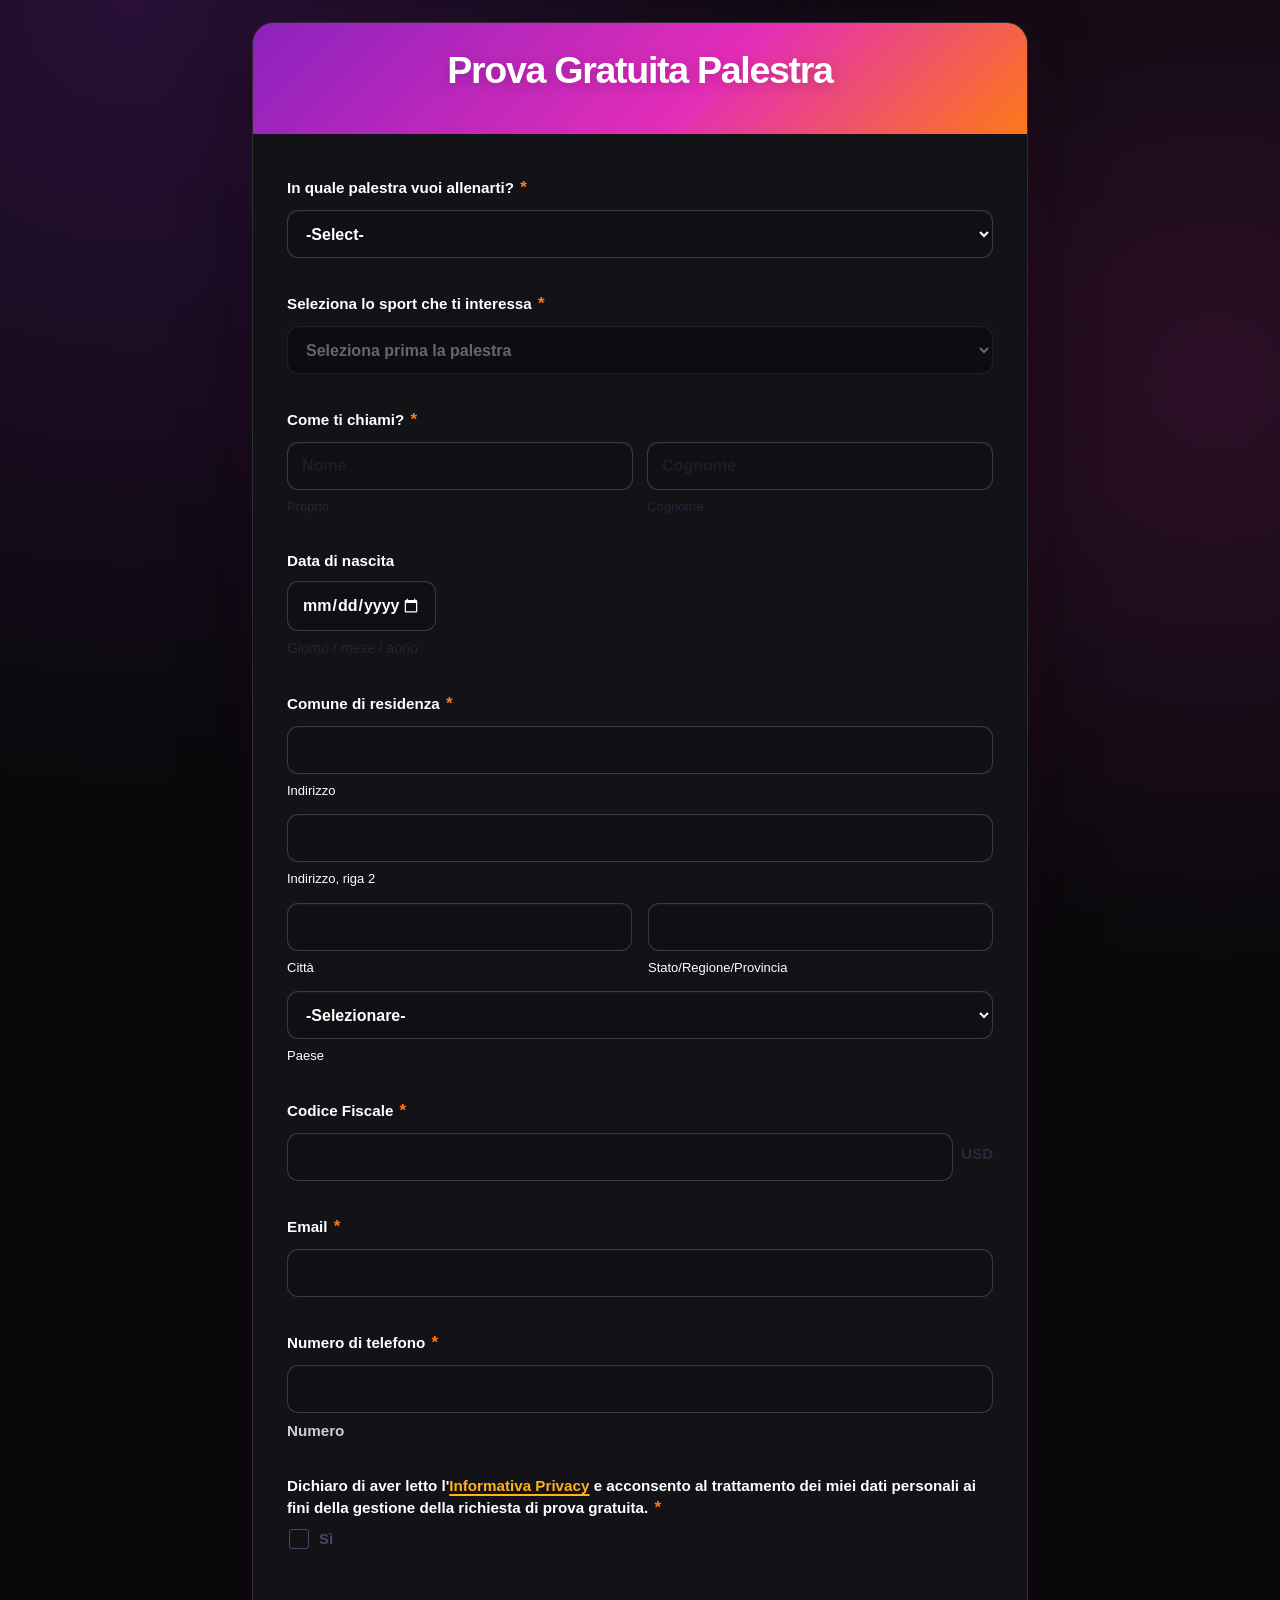
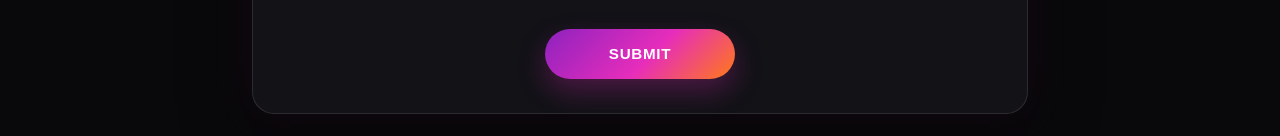
==== prova-gratuita/index.html @ 9d5eda1e "Pubblica il nuovo sito FlyGym" ====
<html lang="it"><head><meta charset="UTF-8"><meta name="viewport" content="width=device-width, initial-scale=1.0"><title>Prova Gratuita Palestra</title>
<link href="css/form.css" rel="stylesheet" type="text/css"><script src="js/validation.js"></script><script src="js/sport-per-sede.js" defer></script><script src="js/data-di-nascita.js" defer></script></head><body class="zf-backgroundBg"><!-- Change or deletion of the name attributes in the input tag will lead to empty values on record submission-->
<div class="zf-templateWidth"><form action='https://forms.zohopublic.eu/armoniafestival/form/ProvaGratuitaPalestra/formperma/LHUmLcbDrmZRMBsnB0KPkmarmW7mILPn7ayx7v5J_Ic/htmlRecords/submit' name='form'
method='POST'
onSubmit='javascript:document.charset="UTF-8"; return zf_ValidateAndSubmit();'
accept-charset='UTF-8' enctype='multipart/form-data' id='form'>
<input type="hidden" name="zf_referrer_name" value=""><!-- To Track referrals , place the referrer name within the " " in the above hidden input field -->
<input type="hidden" name="zf_redirect_url" value=""><!-- To redirect to a specific page after record submission , place the respective url within the " " in the above hidden input field -->
<input type="hidden" name="zc_gad" value=""><!-- If GCLID is enabled in Zoho CRM Integration, click details of AdWords Ads will be pushed to Zoho CRM -->
<div class="zf-templateWrapper"><ul class="zf-tempHeadBdr"><li class="zf-tempHeadContBdr"><h2 class="zf-frmTitle">
<em>Prova Gratuita Palestra</em>
</h2>
<p class="zf-frmDesc"></p>
<div class="zf-clearBoth"></div></li></ul>
<div class="zf-subContWrap zf-topAlign"><ul>	
<div class="zf-tempFrmWrapper  zf-large "><label class="zf-labelName"> 
In quale palestra vuoi allenarti? 
<em class="zf-important"> *</em> 
</label>
<div class="zf-tempContDiv">
<select class="zf-form-sBox" name="Dropdown" checktype="c1"><option selected="true" value="-Select-">-Select-</option>
<option value="San Stino di Livenza">San Stino di Livenza</option>
<option value="Fossalta di Portogruaro">Fossalta di Portogruaro</option>
<option value="Caorle">Caorle</option>
<option value="Oderzo">Oderzo</option></select><p id="Dropdown_error" class="zf-errorMessage" style="display:none;">Invalid value</p></div>
<div class="zf-clearBoth"></div></div>  
<div class="zf-tempFrmWrapper  zf-large "><label class="zf-labelName"> 
Seleziona lo sport che ti interessa 
<em class="zf-important"> *</em> 
</label>
<div class="zf-tempContDiv">
<select class="zf-form-sBox" name="Dropdown1" checktype="c1"><option selected="true" value="-Select-">-Select-</option>
<option value="Baby Gym">Baby Gym</option>
<option value="Ginnastica Artistica">Ginnastica Artistica</option>
<option value="Pilates">Pilates</option>
<option value="TeamGym">TeamGym</option>
<option value="Yoga">Yoga</option>
<option value="Pole Dance">Pole Dance</option>
<option value="Calisthenics">Calisthenics</option>
<option value="Kick Boxing Junior (6/12 anni)">Kick Boxing Junior (6/12 anni)</option>
<option value="Kick Boxing Adulti">Kick Boxing Adulti</option></select><p id="Dropdown1_error" class="zf-errorMessage" style="display:none;">Invalid value</p></div>
<div class="zf-clearBoth"></div></div>
<div class="zf-tempFrmWrapper zf-name  zf-namelarge"><label class="zf-labelName"> 
Come ti chiami? 
<em class="zf-important"> *</em> 
</label>
<div class="zf-tempContDiv zf-twoType">
<div class="zf-nameWrapper">
<span> <input type="text" maxlength="255" name="Name_First" fieldType=7 placeholder="Nome"/>
<label>Proprio                                                            </label> </span>
<span> <input type="text" maxlength="255" name="Name_Last" fieldType=7 placeholder="Cognome"/>
<label>Cognome                                                            </label> </span>
<div class="zf-clearBoth"></div></div><p id="Name_error" class="zf-errorMessage" style="display:none;">Invalid value</p></div><div class="zf-clearBoth"></div></div>
<div class="zf-tempFrmWrapper  zf-date"><label class="zf-labelName"> Data di nascita
</label>
<div class="zf-tempContDiv">
<span> <input type="date" id="DatePicker" aria-label="Data di nascita: giorno, mese e anno" autocomplete="bday" />
<input type="hidden" name="Date" checktype="c4" value="" />
<label for="DatePicker">Giorno / mese / anno</label> </span><div class="zf-clearBoth"></div><p id="Date_error" class="zf-errorMessage" style="display: none;">Invalid value</p></div><div class="zf-clearBoth"></div></div>
<div id="Address" class="zf-tempFrmWrapper zf-address zf-addrlarge"><label class="zf-labelName"> Comune di residenza 
<em class="zf-important"> *</em> 
</label>
<div class="zf-tempContDiv zf-address">
<div class="zf-addrCont">
<div class="address_row_1"> 
<span class="zf-addresCols"> <input type="text" maxlength="255" name="Address_AddressLine1" checktype="c1" placeholder=""/>
<label>Indirizzo</label> </span></div>
<div class="address_row_2"> 
<span class="zf-addresCols"> <input type="text" maxlength="255" name="Address_AddressLine2" checktype="c1" placeholder=""/>
<label>Indirizzo, riga 2</label> </span></div>
<div class="address_row_3"> 
<span class="zf-addresCols"> <input type="text" maxlength="255" name="Address_City" checktype="c1" placeholder=""/>
<label>Città</label> </span> 
<span class="zf-addresCols"> <input type="text" maxlength="255" name="Address_Region" checktype="c1" placeholder=""/>
<label>Stato/Regione/Provincia</label> </span></div>
<div class="address_row_4"> 
<span class="zf-addresCols"> <select class="zf-form-sBox" name="Address_Country" checktype="c1">
<option value="-Select-">-Selezionare-</option>
<option >Afghanistan</option>
<option >Akrotiri</option>
<option >Albania</option>
<option >Algeria</option>
<option >American Samoa</option>
<option >Andorra</option>
<option >Angola</option>
<option >Anguilla</option>
<option >Antarctica</option>
<option >Antigua and Barbuda</option>
<option >Argentina</option>
<option >Armenia</option>
<option >Aruba</option>
<option >Ashmore and Cartier Islands</option>
<option >Australia</option>
<option >Austria</option>
<option >Azerbaijan</option>
<option >Bahrain</option>
<option >Bangladesh</option>
<option >Barbados</option>
<option >Bassas Da India</option>
<option >Belarus</option>
<option >Belgium</option>
<option >Belize</option>
<option >Benin</option>
<option >Bermuda</option>
<option >Bhutan</option>
<option >Bolivia</option>
<option >Bosnia and Herzegovina</option>
<option >Botswana</option>
<option >Bouvet Island</option>
<option >Brazil</option>
<option >British Indian Ocean Territory</option>
<option >British Virgin Islands</option>
<option >Brunei</option>
<option >Bulgaria</option>
<option >Burkina Faso</option>
<option >Burma</option>
<option >Burundi</option>
<option >Cambodia</option>
<option >Cameroon</option>
<option >Canada</option>
<option >Cape Verde</option>
<option >Caribbean Netherlands</option>
<option >Cayman Islands</option>
<option >Central African Republic</option>
<option >Chad</option>
<option >Chile</option>
<option >China</option>
<option >Christmas Island</option>
<option >Clipperton Island</option>
<option >Cocos (Keeling) Islands</option>
<option >Colombia</option>
<option >Comoros</option>
<option >Cook Islands</option>
<option >Coral Sea Islands</option>
<option >Costa Rica</option>
<option >Cote D&#39;Ivoire</option>
<option >Croatia</option>
<option >Cuba</option>
<option >Curaçao</option>
<option >Cyprus</option>
<option >Czech Republic</option>
<option >Democratic Republic of the Congo</option>
<option >Denmark</option>
<option >Dhekelia</option>
<option >Djibouti</option>
<option >Dominica</option>
<option >Dominican Republic</option>
<option >Ecuador</option>
<option >Egypt</option>
<option >El Salvador</option>
<option >Equatorial Guinea</option>
<option >Eritrea</option>
<option >Estonia</option>
<option >Ethiopia</option>
<option >Europa Island</option>
<option >Falkland Islands (Islas Malvinas)</option>
<option >Faroe Islands</option>
<option >Federated States of Micronesia</option>
<option >Fiji</option>
<option >Finland</option>
<option >France</option>
<option >French Guiana</option>
<option >French Polynesia</option>
<option >French Southern and Antarctic Lands</option>
<option >Gabon</option>
<option >Gaza Strip</option>
<option >Georgia</option>
<option >Germany</option>
<option >Ghana</option>
<option >Gibraltar</option>
<option >Glorioso Islands</option>
<option >Greece</option>
<option >Greenland</option>
<option >Grenada</option>
<option >Guadeloupe</option>
<option >Guam</option>
<option >Guatemala</option>
<option >Guernsey</option>
<option >Guinea</option>
<option >Guinea-bissau</option>
<option >Guyana</option>
<option >Haiti</option>
<option >Heard Island and Mcdonald Islands</option>
<option >Holy See (Vatican City)</option>
<option >Honduras</option>
<option >Hong Kong</option>
<option >Hungary</option>
<option >Iceland</option>
<option >India</option>
<option >Indonesia</option>
<option >Iran</option>
<option >Iraq</option>
<option >Ireland</option>
<option >Isle of Man</option>
<option >Israel</option>
<option >Italy</option>
<option >Jamaica</option>
<option >Jan Mayen</option>
<option >Japan</option>
<option >Jersey</option>
<option >Jordan</option>
<option >Juan De Nova Island</option>
<option >Kazakhstan</option>
<option >Kenya</option>
<option >Kiribati</option>
<option >Kosovo</option>
<option >Kuwait</option>
<option >Kyrgyzstan</option>
<option >Laos</option>
<option >Latvia</option>
<option >Lebanon</option>
<option >Lesotho</option>
<option >Liberia</option>
<option >Libya</option>
<option >Liechtenstein</option>
<option >Lithuania</option>
<option >Luxembourg</option>
<option >Macau</option>
<option >Macedonia</option>
<option >Madagascar</option>
<option >Malawi</option>
<option >Malaysia</option>
<option >Maldives</option>
<option >Mali</option>
<option >Malta</option>
<option >Marshall Islands</option>
<option >Martinique</option>
<option >Mauritania</option>
<option >Mauritius</option>
<option >Mayotte</option>
<option >Mexico</option>
<option >Moldova</option>
<option >Monaco</option>
<option >Mongolia</option>
<option >Montenegro</option>
<option >Montserrat</option>
<option >Morocco</option>
<option >Mozambique</option>
<option >Myanmar</option>
<option >Namibia</option>
<option >Nauru</option>
<option >Navassa Island</option>
<option >Nepal</option>
<option >Netherlands Antilles</option>
<option >Netherlands</option>
<option >New Caledonia</option>
<option >New Zealand</option>
<option >Nicaragua</option>
<option >Niger</option>
<option >Nigeria</option>
<option >Niue</option>
<option >Norfolk Island</option>
<option >North Korea</option>
<option >Northern Mariana Islands</option>
<option >Norway</option>
<option >Oman</option>
<option >Pakistan</option>
<option >Palau</option>
<option >Palestine</option>
<option >Panama</option>
<option >Papua New Guinea</option>
<option >Paracel Islands</option>
<option >Paraguay</option>
<option >Peru</option>
<option >Philippines</option>
<option >Pitcairn Islands</option>
<option >Poland</option>
<option >Portugal</option>
<option >Puerto Rico</option>
<option >Qatar</option>
<option >Republic of the Congo</option>
<option >Reunion</option>
<option >Romania</option>
<option >Russia</option>
<option >Rwanda</option>
<option >Saint Barthélemy</option>
<option >Saint Helena</option>
<option >Saint Kitts and Nevis</option>
<option >Saint Lucia</option>
<option >Saint Martin</option>
<option >Saint Pierre and Miquelon</option>
<option >Saint Vincent and the Grenadines</option>
<option >Samoa</option>
<option >San Marino</option>
<option >Sao Tome and Principe</option>
<option >Saudi Arabia</option>
<option >Senegal</option>
<option >Serbia</option>
<option >Seychelles</option>
<option >Sierra Leone</option>
<option >Singapore</option>
<option >Sint Maarten</option>
<option >Slovakia</option>
<option >Slovenia</option>
<option >Solomon Islands</option>
<option >Somalia</option>
<option >South Africa</option>
<option >South Georgia and the South Sandwich Islands</option>
<option >South Korea</option>
<option >South Sudan</option>
<option >Spain</option>
<option >Spratly Islands</option>
<option >Sri Lanka</option>
<option >Sudan</option>
<option >Suriname</option>
<option >Svalbard</option>
<option >Swaziland</option>
<option >Sweden</option>
<option >Switzerland</option>
<option >Syria</option>
<option >Taiwan</option>
<option >Tajikistan</option>
<option >Tanzania</option>
<option >Thailand</option>
<option >The Bahamas</option>
<option >The Gambia</option>
<option >Timor-leste</option>
<option >Togo</option>
<option >Tokelau</option>
<option >Tonga</option>
<option >Trinidad and Tobago</option>
<option >Tromelin Island</option>
<option >Tunisia</option>
<option >Turkey</option>
<option >Turkmenistan</option>
<option >Turks and Caicos Islands</option>
<option >Tuvalu</option>
<option >Uganda</option>
<option >Ukraine</option>
<option >United Arab Emirates</option>
<option >United Kingdom</option>
<option >United States</option>
<option >Uruguay</option>
<option >Uzbekistan</option>
<option >Vanuatu</option>
<option >Venezuela</option>
<option >Vietnam</option>
<option >Virgin Islands</option>
<option >Wake Island</option>
<option >Wallis and Futuna</option>
<option >West Bank</option>
<option >Western Sahara</option>
<option >Yemen</option>
<option >Zambia</option>
<option >Zimbabwe</option>
<option >Åland Islands</option></select>
<label>Paese</label> </span></div>
<div class="zf-clearBoth"></div><p id="Address_error" class="zf-errorMessage" style="display:none;">Invalid value</p></div></div><div class="zf-eclearBoth"></div></div>
<div class="zf-tempFrmWrapper zf-currency zf-clarge"><label class="zf-labelName"> Codice Fiscale <em class="zf-important"> *
</em> 
</label>
<div class="zf-tempContDiv"><div>
<input type="text" name="Currency" checktype="c3" value="" maxlength="50" placeholder="" />
<span>USD</span> 
<div class="zf-clearBoth"></div></div><p id="Currency_error" class="zf-errorMessage" style="display: none;">Invalid value</p> </div><div class="zf-clearBoth"></div></div>
<div class="zf-tempFrmWrapper  zf-large "><label class="zf-labelName">  
Email 
<em class="zf-important"> *</em> 
</label>
<div class="zf-tempContDiv">
<span> 
<input type="text" name="Email" checktype="c5" value="" maxlength="255" fieldType=9 placeholder="" /> </span><p id="Email_error" class="zf-errorMessage" style="display: none;">Invalid value</p></div><div class="zf-clearBoth"></div></div>
<div  class="zf-tempFrmWrapper zf- zf-large "><label class="zf-labelName"> Numero di telefono
<em class="zf-important"> *</em>
</label>
<div class="zf-tempContDiv zf-phonefld">
<div
class="zf-phwrapper zf-phNumber" 
>
<span> <input type="text" compname="PhoneNumber" name="PhoneNumber_countrycode" maxlength="20" checktype="c7" value="" phoneFormat="1" isCountryCodeEnabled=false fieldType="11" id="international_PhoneNumber_countrycode" valType="number" phoneFormatType="1" placeholder="" />
<label>Numero</label> </span>
<div class="zf-clearBoth"></div></div><p id="PhoneNumber_error" class="zf-errorMessage" style="display:none;">Invalid value</p></div><div class="zf-clearBoth"></div></div>
<div class="zf-checkbox zf-tempFrmWrapper zf-oneColumns"><label class="zf-labelName">
Dichiaro di aver letto l&#39;<a class="zf-privacyLink" href="../privacy.html" target="_blank" rel="noopener noreferrer">Informativa Privacy</a> e acconsento al trattamento dei miei dati personali ai fini della gestione della richiesta di prova gratuita. 
<em class="zf-important">*</em> 
</label>
<div class="zf-tempContDiv">
<div class="zf-overflow">
<span class="zf-multiAttType"> 
<input class="zf-checkBoxType" type="checkbox" id="Checkbox_1" name="Checkbox" checktype="c1" value="Sì"/>
<label for="Checkbox_1" class="zf-checkChoice">Sì</label> </span>
<div class="zf-clearBoth"></div></div><p id="Checkbox_error" class="zf-errorMessage" style="display:none;">Invalid value</p></div><div class="zf-clearBoth"></div></div>
</ul></div><ul><li class="zf-fmFooter"><button class="zf-submitColor">Submit</button></li></ul></div></form></div><script type="text/javascript">var dateAndMonthRegexFormateArray = zf_SetDateAndMonthRegexBasedOnDateFormate('dd-MMM-yyyy');
var zf_DateRegex = new RegExp(dateAndMonthRegexFormateArray[0]);
var zf_MonthYearRegex = new RegExp(dateAndMonthRegexFormateArray[1]);
var zf_MandArray = [ "Dropdown", "Dropdown1", "Name_First", "Name_Last", "Address_AddressLine1", "Address_AddressLine2", "Address_City", "Address_Region", "Address_Country", "Currency", "Email", "PhoneNumber_countrycode", "Checkbox"]; 
var zf_FieldArray = [ "Dropdown", "Dropdown1", "Name_First", "Name_Last", "Date", "Address_AddressLine1", "Address_AddressLine2", "Address_City", "Address_Region", "Address_Country", "Currency", "Email", "PhoneNumber_countrycode", "Checkbox"]; 
var isSalesIQIntegrationEnabled = false;
var salesIQFieldsArray = [];</script></body>
---- prova-gratuita/css/form.css ----
/* $Id: $ */
@charset "UTF-8";
html, body, div, span, applet, object, iframe, h1, h2, h3, h4, h5, h6, p, blockquote, pre, a, abbr, acronym, address, big, cite, code, del, dfn, em, img, ins, kbd, q, s, samp, small, strike, strong, sub, sup, tt, var, b, u, i, center, dl, dt, dd, ol, ul, li, fieldset, form, label, legend,caption, article, aside, canvas, details, embed, figure, figcaption, footer, header, hgroup, menu, nav, output, ruby, section, summary, time, mark, audio, video {
	margin: 0;
	padding: 0;
	border: 0;
	font: inherit;
	vertical-align: baseline;
}

body {
	background-attachment: fixed;
	color: #444444;
	font: 75%/1.3 Arial, Helvetica, sans-serif;
	margin: 0 auto;
}

input, input[type="text"], input[type="search"], isindex, textarea, button {
	outline:none;
	margin:0 auto;
	padding:5px 10px;
	-webkit-box-sizing: border-box; /* Safari/Chrome, other WebKit */
    -moz-box-sizing: border-box;    /* Firefox, other Gecko */
    box-sizing: border-box;         /* Opera/IE 8+ */
}

img, a {
	border:0px;
	outline:none;
	color:#3a6cae;
	text-decoration:none;
}
img, a:hover {
	text-decoration:underline;
}
.zf-flLeft {
	float:left;
}
.zf-flRight {
	float:right;
}
.zf-clearBoth,.zf-eclearBoth {
	clear:both;
}
ol, ul {
	list-style: none outside none;
}
.zf-normalText {
	font-size:13px;
	line-height:1.5;
}
.zf-smallText {
	font-size:0.9em;
	font-weight:normal;
}
.zf-smallHeading {
	font-size:18px;
}
.zf-heading {
	font-size:2em;
}
.zf-subHeading {
	font-size:1.5em;
}
.zf-boldText, .zf-boldText a {
	font-weight:bold;
	text-decoration:none;
}
.zf-italicText {
	font-style:italic;
}
.zf-heading a {
	text-decoration:underline;
}
.zf-heading a:hover {
	text-decoration:none;
}
.zf-blodText {
	font-weight:bold;
}
.zf-overAuto {
	overflow:auto;
}
.zf-split {
	color: #8B9193;
	padding: 0 3px;
}
.zf-backgroundBg {
	background:rgba(237, 239, 244, 1);
}
.zf-templateWidth {
	margin:0 auto;	
	padding: 30px 20px;
	max-width: 800px;
    width: 100%;
    box-sizing: border-box;
}
.zf-templateWrapper {
	background: #fff;
    -webkit-box-shadow: 0px 0px 22px 0px #d8dfed;
    -moz-box-shadow: 0px 0px 22px 0px #d8dfed;
    box-shadow: 0px 0px 22px 0px #d8dfed;
    -webkit-border-radius: 2px;
    -moz-border-radius: 2px;
    border-radius: 10px;
}

.zf-tempContDiv input[type="text"], .zf-tempContDiv textarea, .zf-tempContDiv .zf-pdfTextArea {
	background: #fff;
    border: 1px solid rgba(184, 187, 211, 1);
    -webkit-border-radius: 2px;
    -moz-border-radius: 2px;
    border-radius: 4px;
    padding: 5px;
    font-size: 15px;
    color: rgb(37, 44, 62);
    padding: 11px 10px 10px 10px;
	height: 40px;
	transition: 0.3s;
}
.zf-tempContDiv input[type="text"]::placeholder, .zf-tempContDiv textarea::placeholder, .zf-tempContDiv .zf-pdfTextArea::placeholder {
	color: rgb(37,44,62);
	opacity: 0.5;
}
.zf-tempContDiv input[type="text"]:hover,  .zf-tempContDiv textarea:hover{	
	border: 1px solid rgba(184, 187, 211, 1);	
	}	
.zf-tempContDiv input[type="text"]:focus, .zf-tempContDiv textarea:focus{	
	border: 1px solid #2eb79f;
    box-shadow: 0px 0px 2px 0px #2eb79f;
}

	
.zf-tempContDiv textarea {
	min-height: 100px;
    height: 100px;
	font-family: Arial, Helvetica, sans-serif;
	padding: 10px;
}
/* .arrangeAddress .zf-addrCont  span.zf-addtwo{ width: 100% !important;float: none !important;} 		 */
/**********Error Message***********/	
.zf-errorMessage {
	font: 15px Arial, Helvetica, sans-serif;
    color: #f41033;
    padding-top: 10px;
}

/**********Mandatory Message***********/	
.zf-important {
	color: #ff0000 !important;
    padding: 0;
    font-size: 17px !important;
    margin-left: 2px;
    font-weight: bold;
}

/**********instruction Message***********/
.zf-instruction {
	color: #465475;
    font-style: normal;
    font-size: 13px;
    overflow: visible !important;
    word-break: break-all;
    padding: 8px 0px 0px 0px;
    font-weight: 500;
	clear: both;
}	
.zf-symbols {
	padding:0 5px;
}

.zf-overflow{ overflow:hidden;}

/*****************template Header Starts Here****************/

.zf-tempHeadBdr {
	margin:0;
	padding:0;
	overflow:hidden;
}

.zf-tempHeadContBdr {
	background: #ffffff;
    border-bottom: 1px solid #ced3e0;
    margin: 0;
    padding: 28px 40px;
    -webkit-border-radius: 2px 2px 0 0;
    -moz-border-radius: 2px 2px 0 0;
    border-radius: 10px 10px 0 0;
}
.zf-tempHeadContBdr .zf-frmTitle {
	color: #252c3e;
    margin: 0;
    padding: 0;
    font-size: 33px;
    font-weight: 500;
    text-align: center;
}
.zf-tempHeadContBdr .zf-frmDesc {
	color: #667291;
    font-size: 18px;
    font-weight: 400;
    margin: 0;
    padding-top: 8px;
    text-align: center;
}

/****************template Header Ends Here****************/
.zf-subContWrap {
	padding: 16px 0 16px 0;
}

.zf-tempFrmWrapper {
	padding: 16px 40px 16px 40px;
    margin: 0;
    box-sizing: border-box;
}

.zf-tempFrmWrapper .zf-tempContDiv {
	margin:0;
	padding:0;
}
.zf-tempFrmWrapper .zf-labelName {
	font-weight: 500;
    font-size: 16px;
    color: #252c3e;
}
.zf-form-sBox { 
	padding: 9px 10px 10px 5px;
	background: #fff;
    border: 1px solid rgba(184, 187, 211, 1);
    border-radius: 4px;
    font-size: 16px;
    height: 40px;
    transition: 0.3s;
    vertical-align: middle;
    position: relative;
    color: rgba(37, 44, 62, 1);
}
.zf-form-sBox:focus,.zf-form-sBox:focus:hover {
	border: 1px solid #2eb79f;
	box-shadow: 0px 0px 2px 0px #2eb79f;
	outline: none;
}
.zf-form-sBox::after {
	content: " ";
	position: absolute;
}
.zf-name .zf-tempContDiv span, .zf-phone .zf-tempContDiv span, .zf-time .zf-tempContDiv span{
	float: left;
	display:block;
}
.zf-name .zf-tempContDiv span{ margin-left: 4%;}
.zf-name .zf-tempContDiv span.last{ margin-right:0;}
.zf-name .zf-tempContDiv span label{ display: block;padding-top:3px;}
.zf-name .zf-tempContDiv input[type="text"] {width:100%;}
.zf-phone .zf-tempContDiv span label, .zf-date .zf-tempContDiv span label, .zf-time .zf-tempContDiv span label, .zf-address .zf-tempContDiv span label, .zf-geolocation .zf-tempContDiv span label, .zf-name .zf-tempContDiv span label{ 
	font-style: normal;
    font-size: 13px;
    overflow: visible !important;
    word-break: break-all;
    padding: 8px 0px 0px 0px;
    font-weight: 500;
	}
.zf-phone .zf-tempContDiv label, .zf-date .zf-tempContDiv label, .zf-time .zf-tempContDiv label, .zf-address .zf-tempContDiv label, .zf-name .zf-tempContDiv span label {
	color: #252c3e;
    opacity: .8;
}
.zf-phone .zf-tempContDiv span label {
	display: block;
	padding-top:3px;
	text-align:left;
}
.zf-phone .zf-tempContDiv .zf-symbols {
	display: block;
    margin: 9px 1%;
    width: 2%;
    text-align: center;
    padding: 0;
    padding-top: 3px;
}
.zf-currency .zf-tempContDiv span { 
	display: inline-block;
    font-size: 15px;
    font-weight: 600;
    color: #252c3e;
    margin-right: 8px;
	float: left;
    margin-top: 10px;
}
.zf-currency .zf-tempContDiv input[type="text"] ~ span {
	margin-left: 8px;
	margin-right: 0;
	float: none;
}
.zf-currency .zf-tempContDiv span label {
	display: block;
	padding-top:3px;
	}
.zf-currency .zf-tempContDiv .zf-symbol {
	font-size: 14px;
    margin-left:5px;
    margin-top: 4px;
	width:auto;
	font-weight:bold;
	}

.zf-decesion .zf-tempContDiv{ 
	width:100% !important; 
	margin-top:4px;
	}
.zf-decesion input[type="checkbox"] {
    display: block;
    height: 13px;
    margin: 0;
    padding: 0;
    width: 13px;
	float:left;
	margin-top:4px;
}
.zf-decesion label {
    display: block;
    margin: 0px 0 0 25px !important;
    padding-bottom: 0 !important;
	width:95% !important;
	float:none !important;
	line-height:21px !important;
	text-align:left !important;
} 
.zf-tempContDiv input[type="file"]{
	outline: none;
    margin: 0 auto;
    width: 50%;
    border: 1px dashed rgba(184, 187, 211, 1);
    border-radius: 4px;
    display: inline-block;
    vertical-align: middle;
    padding: 12px 12px;
    font-size: 15px;
    color: rgb(37, 44, 62);
}
.zf-address .zf-tempContDiv span, .zf-geolocation .zf-tempContDiv span {
	display:block;
	padding-top:15px;
}

.zf-address .address_row_1 .zf-addresCols {
	padding-top: 0;
}	
.zf-address .zf-tempContDiv span label, .zf-geolocation .zf-tempContDiv span label{
	display: block;
	}	
	
.zf-address .zf-tempContDiv .zf-addOne, .zf-geolocation .zf-tempContDiv .zf-addOne{
	float: none;
	padding-bottom:15px;
	margin-right:0;
	padding-right: 0;
	}

.zf-address .zf-tempContDiv .zf-addOne input, .zf-geolocation .zf-tempContDiv .zf-addOne input{
	width:100%;
	}
.zf-leftAlign .zf-address .zf-tempContDiv span.zf-addtwo, 
.zf-leftAlign .zf-geolocation .zf-tempContDiv span.zf-addtwo,
.zf-rightAlign .zf-address .zf-tempContDiv span.zf-addtwo, 
.zf-rightAlign .zf-geolocation .zf-tempContDiv span.zf-addtwo {
	width: 100%;
}
.zf-leftAlign .zf-address.zf-addrmedium .zf-tempContDiv span.zf-addtwo, 
.zf-leftAlign.zf-addrmedium .zf-geolocation .zf-tempContDiv span.zf-addtwo,
.zf-rightAlign .zf-address.zf-addrmedium .zf-tempContDiv span.zf-addtwo, 
.zf-rightAlign.zf-addrmedium .zf-geolocation .zf-tempContDiv span.zf-addtwo
{
	width: 47%;
	float: left;
}
.zf-leftAlign .zf-address.zf-addrlarge .zf-tempContDiv span.zf-addtwo, 
.zf-leftAlign.zf-addrlarge .zf-geolocation .zf-tempContDiv span.zf-addtwo,
.zf-rightAlign .zf-address.zf-addrlarge .zf-tempContDiv span.zf-addtwo, 
.zf-rightAlign.zf-addrlarge .zf-geolocation .zf-tempContDiv span.zf-addtwo {
	width: 48%;
	float: left;
}
.zf-leftAlign .zf-address.zf-addrlarge .zf-tempContDiv span.zf-addtwo:nth-last-of-type(2), 
.zf-leftAlign .zf-address.zf-addrmedium .zf-tempContDiv span.zf-addtwo:nth-last-of-type(2),
.zf-rightAlign .zf-address.zf-addrlarge .zf-tempContDiv span.zf-addtwo:nth-last-of-type(2), 
.zf-rightAlign .zf-address.zf-addrmedium .zf-tempContDiv span.zf-addtwo:nth-last-of-type(2) {
	padding-bottom: 0;
}
.zf-address .zf-tempContDiv span.zf-addtwo:nth-child(even), .zf-geolocation .zf-tempContDiv span.zf-addtwo:nth-child(even) {
	padding-right: 0;
}
.zf-address .zf-tempContDiv span.zf-addtwo input, .zf-geolocation .zf-tempContDiv span.zf-addtwo input{
	width:100%;
	}	
.zf-address .zf-tempContDiv span.zf-addtwo .zf-form-sBox{
	width:100%;
	}
	
.zf-signContainer{ 
	margin:0; 
	padding:0; 
	width:100%;
	}
.zf-signContainer canvas{ 
	cursor: crosshair;
    border: 1px solid rgba(184, 187, 211, 1);
    background: #fff;
    border-radius: 5px;
    width: 100%;
    height: 130px;
	box-sizing: border-box;
	}
.zf-signContainer a{
	font-size: 14px;
    text-decoration: underline;
    display: block;
    color: #465475;
    margin-top: 8px;
	}	
	
.zf-section h2{
	border-bottom: 1px solid #a7abb2;
	font-size:22px; 
	color:#000; 
	font-weight:500; 
	padding-bottom:10px;
	}
.zf-section p{ 
	color: #465475;
    margin-top: 10px;
    font-size: 15px;
}
	
.zf-note .zf-labelName{	
	padding-top:7px;
	}
.zf-templateWrapper .zf-note{ 
	overflow:hidden;
	}

.zf-date .zf-tempContDiv span label {
	display: block;
    text-align: left;
    color: #252c3e;
    padding-top: 8px;
    font-size: 14px;
    opacity: .8;
}

.zf-subDate{ margin-right:10px;}
.zf-subDate label{ text-align:left !important;}

.zf-time .zf-tempContDiv span label {
	display: block;
	padding-top:8px;
	font-size: 13px;
}

.zf-time .zf-tempContDiv .zf-form-sBox{
	min-width: 58px;
    width: 72px;
    padding: 9px 20px 10px 6px;
}

.zf-time .zf-tempContDiv .zf-symbols {
	padding-top:12px;
}

.zf-tempContDiv input[type="checkbox"], .zf-tempContDiv input[type="radio"] {
	display: block;
	height: 13px;
	margin: 4px 0 0;
	padding: 0;
	width: 13px;
	cursor: pointer;
	
}
.zf-tempContDiv input[type="radio"] {
	-webkit-appearance: none;
	border: 1.2px solid #47476b;
	border-radius: 50%;
	width: 20px;
	height: 20px;
}
.zf-tempContDiv input[type="radio"] ~ label {
	cursor: pointer;
}
.zf-tempContDiv input[type="checkbox"] {
	-webkit-appearance: none;
	border-radius: 3px;
    border: 1.2px solid #47476b;
    transition: 0.5s ease all;
	position: relative;
	width: 20px;
	height: 20px;
}
.zf-tempContDiv input[type="checkbox"] ~ label {
	cursor: pointer;
}
.zf-tempContDiv .zf-termsAccept input[type="checkbox"] ~ label {
	cursor: default;
}
.zf-tempContDiv input[type="radio"]:before {
	content: '';
    display: block;
    width: 12px;
    height: 12px;
    border-radius: 50%;
    margin-top: 3px;
    margin-left: 3px;
    box-sizing: border-box;
}
.zf-tempContDiv input[type="checkbox"]:before {
	content: '';
	display: block;
	width: 60%;
	height: 60%;
	margin: 19% auto;
}
.zf-tempContDiv input[type="radio"]:checked:before {
	background: rgba(46, 183, 159,1);
}
.zf-tempContDiv input[type="radio"]:checked {
	border: 1.2px solid rgba(46, 183, 159,1);
	box-shadow: 0px 0px 0px 0.5px rgba(46, 183, 159,1);
	outline: none;
}

.zf-tempContDiv input[type="checkbox"]:checked {
	border: 1.2px solid rgba(46, 183, 159,1);
	box-shadow: 0px 0px 2px 0px rgba(46, 183, 159,1);
	outline: none;
}
.zf-tempContDiv input[type="checkbox"]:checked:before {
	content: " ";
    display: inline-block;
    transform: rotate(45deg);
    height: 10px;
    width: 4px;
    border-bottom: 2px solid rgba(46, 183, 159, 1);
    border-right: 2px solid rgba(46, 183, 159, 1);
    position: absolute;
    top: -2px;
    left: 6px;
}
.zf-sideBySide .zf-tempContDiv span {
	margin: 0 4% 16px 0;
	padding:0;
	width:auto;
	float: left;
	display:block;
}
.zf-sideBySide .zf-tempContDiv span input[type="checkbox"] {
	display: block;
	min-width: 20px;
	width: 20px;
	height: 20px;
	padding: 0;
	margin-top:1px;
	float:left;
	margin-left: 2px;
}
.zf-sideBySide .zf-tempContDiv span input[type="radio"] {
	display: block;
	width: 20px;
	height: 20px;
	margin-top: 1px;
	padding: 0;
	float:left;
	margin-left: 1px;
}
.zf-sideBySide .zf-tempContDiv span label {
	line-height: 21px;
    display: block;
    padding: 0 0 0 32px;
    cursor: pointer;
    font-size: 15px;
    color: #47476b;
}
.zf-oneColumns .zf-tempContDiv span {
	margin:0 0 16px 0;
	padding:0;
	width:100%;
	display:block;
	clear: both;
}
.zf-oneColumns .zf-multiAttType label ~ input[type="text"],
.zf-twoColumns .zf-multiAttType label ~ input[type="text"],
.zf-threeColumns .zf-multiAttType label ~ input[type="text"],
.zf-sideBySide .zf-multiAttType label ~ input[type="text"] {
	margin-top: 15px;
	width: 100%;
}
.zf-oneColumns .zf-tempContDiv span:last-child { margin-bottom:0;}
.zf-oneColumns .zf-tempContDiv span input[type="checkbox"] {
	display: block;
	min-width: 20px;
	width: 20px;
	height: 20px;
	margin:0;
	padding: 0;
	margin-top:1px;
	float:left;
	margin-left: 2px;
}
.zf-oneColumns .zf-tempContDiv span input[type="radio"] {
	display: block;
	min-width: 20px;
	width: 20px;
	height: 20px;
	margin-top:1px;
	padding: 0;
	float:left;
	margin-left: 1px;
}
.zf-oneColumns .zf-tempContDiv span label {
	line-height: 21px;
    display: block;
    margin: 0 0 0 32px;
    padding: 0;
    font-size: 15px;
    color: #47476b;
}
.zf-twoColumns .zf-tempContDiv span {
	margin: 0 4% 16px 0;
	width: 48%;
	float: left;
	display:block;
}
.zf-twoColumns .zf-tempContDiv span:nth-child(even) {
	margin-right: 0;
}
.zf-twoColumns .zf-tempContDiv span input[type="checkbox"] {
	display: block;
	min-width: 20px;
	width: 20px;
	height: 20px;
	margin: 0;
	padding: 0;
	margin-top:1px;
	float:left;
	margin-left: 2px;
}
.zf-twoColumns .zf-tempContDiv span input[type="radio"] {
	display: block;
	min-width: 20px;
	width: 20px;
	height: 20px;
	margin-top: 1px;
	padding: 0;
	float:left;
	margin-left: 1px;
}
.zf-twoColumns .zf-tempContDiv span label {
	line-height: 21px;
    display: block;
    margin: 0 0 0 32px;
    padding: 0;
    font-size: 15px;
    color: #47476b;
}
.zf-threeColumns .zf-tempContDiv span {
	margin: 0 4% 15px 0;
    width: 30.6%;
    float: left;
    display: block;
}
.zf-threeColumns .zf-tempContDiv span:nth-child(3n) {
	margin-right: 0;
}
.zf-threeColumns .zf-tempContDiv span input[type="checkbox"] {
	display:block;
	min-width: 20px;
	width: 20px;
	height: 20px;
	padding: 0;
	margin-top:1px;
	float:left;
	margin-left: 2px;
}
.zf-threeColumns .zf-tempContDiv span input[type="radio"] {
	display:block;
	min-width: 20px;
	width: 20px;
	height: 20px;
	margin-top:1px;
	padding: 0;
	float:left;
	margin-left: 1px;
}
.zf-threeColumns .zf-tempContDiv span label {
	line-height: 21px;
    display: block;
    margin: 0 0 0 32px;
    padding: 0;
    font-size: 15px;
    color: #47476b;
}

.zf-mSelect select { 
	font-size: 15px;
    border: 1px solid rgba(184, 187, 211, 1);
    overflow: auto;
    border-radius: 4px;
    color: #47476b;
    outline: none;
    box-sizing: border-box;
    height: 101px;
}	
.zf-mSelect select option {
	padding: 8px 10px;
    box-sizing: border-box;
}

.zf-fmFooter {
	margin:0;
	padding:10px 25px 40px 25px;
	text-align:center;
}

.zf-fmFooter .zf-submitColor{ 
	font-size: 16px;
    padding: 13px 38px;
}

.zf-submitColor {
	color: #fff;
    border: 1px solid transparent;
    background: rgba(46, 183, 159, 1);
    border-radius: 150px;
    min-width: 100px;
    transition: transform .25s cubic-bezier(0.33, 0.04, 0.63, 0.93), -webkit-transform .25s cubic-bezier(0.33, 0.04, 0.63, 0.93), -o-transform .25s cubic-bezier(0.33, 0.04, 0.63, 0.93);
    -webkit-transform: translate3d(0, 0, 0);
    transform: translate3d(0, 0, 0);
    cursor: pointer;
	}
	
.zf-submitColor:hover{
	-webkit-transform: scale3d(1.03, 1.03, 1) translate3d(0, 0, 0) perspective(500px);
    transform: scale3d(1.03, 1.03, 1) translate3d(0, 0, 0) perspective(500px);
	}	   	

/****************Field Small/Medium/Large Starts Here****************/

.zf-small .zf-tempContDiv input[type="text"], .zf-small .zf-tempContDiv textarea, .zf-small .zf-mSelect select, .zf-small .zf-tempContDiv .zf-sliderCont, .zf-small .zf-tempContDiv .zf-pdfTextArea, .zf-small .zf-signContainer{
	width:50%;
	}
.zf-medium .zf-tempContDiv input[type="text"], .zf-medium .zf-tempContDiv textarea, .zf-medium .zf-mSelect select, .zf-medium .zf-tempContDiv .zf-sliderCont, .zf-medium .zf-tempContDiv .zf-pdfTextArea, .zf-medium .zf-signContainer{
	width:75%;
	}
.zf-large .zf-tempContDiv input[type="text"], .zf-large .zf-tempContDiv textarea, .zf-large .zf-mSelect select, .zf-large .zf-tempContDiv .zf-sliderCont, .zf-large .zf-tempContDiv .zf-pdfTextArea, .zf-large .zf-signContainer{
	width:100%;
	}
.signContainer canvas{
	width:100%;
}
.zf-small .zf-tempContDiv .zf-form-sBox{
	width:50%;
	}
.zf-medium .zf-tempContDiv .zf-form-sBox{
	width:75%;
	}
.zf-large .zf-tempContDiv .zf-form-sBox{
	width:100%;
	}
.zf-name .zf-tempContDiv .zf-form-sBox{
	width:100%;
	padding: 8px 10px 10px 4px;
}
.zf-namesmall .zf-nameWrapper{ width: 50%;}
.zf-namesmall .zf-tempContDiv span {
    width: 49%;
    margin-left: 2%;
}
.zf-namesmall .zf-oneType .zf-salutationWrapper span{width:63%; }
.zf-namesmall .zf-oneType .zf-salutationWrapper .zf-salutation{ width: 33%;}
.zf-namesmall .zf-twoType .zf-salutationWrapper span{width:34%;margin-left:3%;}
.zf-namesmall .zf-twoType .zf-salutationWrapper .zf-salutation{ width:26%;}
.zf-namesmall .zf-threeType .zf-nameWrapper span{width:32%; margin-left:2%;}
.zf-namesmall .zf-threeType .zf-salutationWrapper span{ 
	width: 25%;
    float: left;
    margin-left: 2%;
	margin-bottom: 0;
}
.zf-namesmall .zf-threeType .zf-salutationWrapper .zf-salutation{ width:19%;}
.zf-namesmall .zf-tempContDiv span:first-child{ margin-left:0;}

.zf-leftAlign .zf-namesmall .zf-threeType .zf-salutationWrapper span, 
.zf-rightAlign .zf-namesmall	.zf-threeType .zf-salutationWrapper span
{     
	float: left;
    margin-left: 2%;
    width: 25%;}
.zf-leftAlign .zf-namesmall .zf-threeType .zf-salutationWrapper .zf-salutation, 
.zf-rightAlign .zf-namesmall .zf-threeType .zf-salutationWrapper .zf-salutation{ width: 19%; }
.zf-namemedium .zf-nameWrapper{ width: 75%;}
.zf-namemedium .zf-tempContDiv span{width:49%; margin-left:2%;}  
.zf-namemedium .zf-oneType .zf-salutationWrapper span{width:73%; }
.zf-namemedium .zf-oneType .zf-salutationWrapper .zf-salutation{ width: 25%;}
.zf-namemedium .zf-twoType .zf-salutationWrapper span{width:38%;margin-left:2%;}
.zf-namemedium .zf-twoType .zf-salutationWrapper .zf-salutation{ width:20%;}
.zf-namemedium .zf-threeType .zf-nameWrapper span{width:32%; margin-left:2%;}
.zf-namemedium .zf-threeType .zf-salutationWrapper span{width:25%;margin-left:2%;}
.zf-namemedium .zf-threeType .zf-salutationWrapper .zf-salutation{ width:19%;}
.zf-namemedium .zf-tempContDiv span:first-child{ margin-left:0;}
.zf-namelarge .zf-tempContDiv span{width:23.5%; margin-left:2%; margin-right: 0; margin-bottom: 0;}
.zf-namelarge .zf-twoType .zf-nameWrapper span{width:49%; margin-left:2%;}
.zf-namelarge .zf-threeType .zf-nameWrapper span{width:32%; margin-left:2%;}
.zf-namelarge .zf-twoType .zf-salutationWrapper span{width:40%; margin-left:2%;}
.zf-namelarge .zf-twoType .zf-salutationWrapper .zf-salutation{ width: 16%;}
.zf-namelarge .zf-threeType .zf-salutationWrapper span{width:26%; margin-left:2%;}
.zf-namelarge .zf-threeType .zf-salutationWrapper .zf-salutation{ width: 19.8%;}
.zf-namelarge .zf-oneType .zf-salutationWrapper span{width:73%; margin-left:2%;}
.zf-namelarge .zf-oneType .zf-salutationWrapper .zf-salutation{ width:25%;}
.zf-namelarge .zf-tempContDiv span:first-child { margin-left:0 !important;}
.zf-csmall .zf-tempContDiv input[type="text"] {
	width:100%;
}
.zf-cmedium .zf-tempContDiv input[type="text"] {
	width:100%;
}
.zf-clarge	 .zf-tempContDiv input[type="text"] {
	width:100%;
} 	
.zf-nsmall .zf-tempContDiv input[type="text"] {	
	width:50%;	
	}
.zf-nmedium .zf-tempContDiv input[type="text"] {
	width:75%;
	}
.zf-nlarge .zf-tempContDiv input[type="text"] {
	width:100%;
	}

.zf-signSmall .zf-tempContDiv .zf-signContainer .zf-signArea {	
	width:49%;
	}
.zf-signMedium .zf-tempContDiv .zf-signContainer .zf-signArea {
	width:60%;
	}
.zf-signLarge .zf-tempContDiv .zf-signContainer .zf-signArea {	
	width:74%;
	}	

.zf-addrsmall .zf-tempContDiv .zf-addrCont{ 
	width:50%;
	}
.zf-addrmedium .zf-tempContDiv .zf-addrCont{ 
	width:75%;
	}
.zf-addrlarge .zf-tempContDiv .zf-addrCont{ 
	width:100%;
	}	
	
.zf-leftAlign .zf-currency .zf-tempContDiv input[type="text"],
.zf-rightAlign .zf-currency .zf-tempContDiv input[type="text"] {
	float: left;
}
.zf-leftAlign .zf-currency.zf-clarge .zf-tempContDiv input[type="text"],
.zf-rightAlign .zf-currency.zf-clarge .zf-tempContDiv input[type="text"] {
	float: left;
}
.zf-leftAlign .zf-currency.zf-clarge .zf-tempContDiv input[type="text"] ~ span,
.zf-rightAlign .zf-currency.zf-clarge .zf-tempContDiv input[type="text"] ~ span {
	margin-top: 9px;
}	
/****************Field Small/Medium/Large Ends Here****************/	

.zf-topAlign .zf-tempFrmWrapper .zf-labelName {
	padding-bottom: 10px;
	display:block;
}

.zf-topAlign .zf-threeColumns .zf-labelName, .zf-topAlign .zf-twoColumns .zf-labelName, .zf-topAlign .zf-oneColumns .zf-labelName, .zf-topAlign .zf-sideBySide .zf-labelName{ padding-bottom:8px;}

.zf-leftAlign {
	display:block;
}
.zf-leftAlign .zf-tempFrmWrapper .zf-labelName {
	float: left;
    width: 30%;
    line-height: 20px;
    padding-right: 30px;
    box-sizing: border-box;
}
.zf-leftAlign .zf-tempFrmWrapper .zf-tempContDiv {
	float: right;
    width: 70%;
}
.zf-leftAlign .zf-slider .zf-tempContDiv{ margin-top:6px;}
.zf-leftAlign .zf-decesion .zf-tempContDiv, .zf-rightAlign .zf-decesion .zf-tempContDiv{ margin-left:0 !important;}
.zf-rightAlign {
	display:block;
}
.zf-rightAlign .zf-tempFrmWrapper .zf-labelName {
	float: left;
    width: 30%;
    line-height: 20px;
    text-align: right;
    padding-right: 30px;
    box-sizing: border-box;
}
.zf-rightAlign .zf-tempFrmWrapper .zf-tempContDiv {
	float: right;
    width: 70%;
}
.zf-matrixTable{ font-size:13px; overflow-x: auto;padding-bottom: 15px !important;}
.zf-matrixTable table th, .zf-matrixTable table td{padding:10px;}
.zf-matrixTable thead th, .zf-matrixTable table td{ text-align:center;}
.zf-matrixTable table td input[type="radio"], .zf-matrixTable table td input[type="checkbox"]{ display:inline-block;}
.zf-matrixTable tbody th{     
	font-weight: normal;
    font-size: 16px;
    text-align: left;
    padding: 12px 10px;
    color: #252c3e;
    width: 218px;
    box-sizing: border-box;
}
.zf-matrixTable thead th {     word-break: normal;
    font-weight: normal;
    font-size: 16px;
    padding: 12px 10px;
    color: #252c3e;
    text-align: center;}

/****************Form Top Align Starts Here****************/	

.zf-termsContainer{ margin:0; padding:0;}
.zf-termsContainer .zf-termsMsg {
	border: 1px solid #252c3e;
    max-height: 250px;
    overflow-y: auto;
    padding: 12px 10px 12px;
    margin-bottom: 12px;
    border-radius: 4px;
    min-height: 70px;
    font-size: 13px;
}
.zf-termsContainer .zf-termScrollRemove { border: 1px solid #252c3e;
    overflow-y: auto;
    padding: 12px 10px 12px;
    margin-bottom: 12px;
    border-radius: 4px;
    min-height: 70px;
    font-size: 13px;}
.zf-termsAccept{ 
	margin-top: 0 !important;
}
.zf-termsAccept input[type="checkbox"]{ margin-top:0 !important; float:left;}
.zf-termsAccept label{ 
	margin-left: 30px;
    font-size: 15px;
    float: none;
    display: block;
    color: #252c3e;}
.zf-termsWrapper .zf-tempContDiv{ margin-left:0 !important;}
.zf-termsWrapper .zf-labelName{ width:100% !important; text-align:left !important; padding-bottom:8px !important;}
.zf-medium .zf-phwrapper {
    width: 75%;
}
.zf-phwrapper.zf-phNumber span {
	width: 100% !important;
}
.zf-phwrapper span:first-child {
    margin-left: 0;
    width: 22%;
}
.zf-phwrapper label {
	display: block;
    color: #252c3e;
    font-size: 13px;
    padding-top: 8px;
    opacity: 0.8;
}
.zf-medium .zf-phonefld input[type="text"], .zf-small .zf-phonefld input[type="text"] {
    width: 100%;
}
.zf-small .zf-phwrapper {
    width: 50%;
}
.zf-tempFrmWrapper.zf-phone span {
	width: 30%;
	margin: inherit;
}
.zf-tempFrmWrapper .zfPhoneUSA span {
    width: 22.3%;
    position: relative;
}
.zf-tempFrmWrapper.zf-phone span input[type="text"] {
	width: 100%;
}
.zfMultiColGrid .zf-tempFrmWrapper.zf-phone .zf-symbols {
    display: none;
}
.zf-tempFrmWrapper.zf-phone .zfPhoneUSA {
	display: flex;
}
.zfMultiColGrid .zf-tempFrmWrapper.zf-phone .zfPhoneUSA span,
.zfoneColumn .zf-tempFrmWrapper.zf-phone .zfPhoneUSA span {
	width: 30%;
	flex: 1 1 auto;
	margin-left: 8px;
}
.zf-tempFrmWrapper.zf-phone .zfPhoneUSA span:first-of-type {
	margin-left: 0;
}
.zf-phwrapper span {
    float: left;
    width: 76%;
    margin-left: 2%;
}
.zf-descFld a { 
	text-decoration:underline;
	color: #252c3e;
}
.zf-descFld em{ font-style:italic;}
.zf-descFld b{ font-weight:bold;}
.zf-descFld i{ font-style: italic;}
.zf-descFld u{ text-decoration:underline;}
.zf-descFld ul{ margin:auto;}
.zf-descFld ul{ list-style:disc;}
.zf-descFld ol{ list-style:decimal;}
.zf-descFld ul, .zf-descFld ol{margin: 10px 0;
    padding-left: 20px;}

.zf-descFld  ol.code {
    list-style-position: outside;
    list-style-type: decimal;
    padding: 0 30px;
}
.zf-descFld  ol.code li {
    background-color: #F5F5F5;
    border-left: 2px solid #CCCCCC;
    margin: 1px 0;
    padding: 2px;
}
.zf-descFld  blockquote.zquote {
    border-left: 3px solid #EFEFEF;
    padding-left: 35px;
}
.zf-descFld  blockquote.zquote span.txt {
    -moz-user-focus: ignore;
    -moz-user-input: disabled;
    -moz-user-select: none;
    color: #058BC2;
    float: left;
    font: bold 50px Arial,Helvetica,sans-serif;
    margin: -10px 0 0 -30px;
}
.zf-descFld  blockquote.block_quote {
    background: url("../images/newQuote.gif") no-repeat scroll 12px 10px rgba(0, 0, 0, 0);
    border-left: 3px solid #EFEFEF;
    font: 13px/20px georgia,Arial,verdana,Helvetica,sans-serif;
    margin: 15px 3px 15px 15px;
    padding: 10px 10px 10px 40px;
}
.zf-descFld  body {
    font-family: Arial,Helvetica,sans-serif;
    font-size: 13px;
    margin: 8px;
}
.note .noteCont{ overflow:hidden;}
.note .zf-descFld{
	overflow:hidden;
	font-size: 13px;
}

.zf-descFld img {
	width: auto;
}
/* New Css */
.zf-date .zf-tempContDiv input[type="text"]{
	width: 340px;
}
.zf-leftAlign .zf-date .zf-tempContDiv input[type="text"],
.zf-rightAlign .zf-date .zf-tempContDiv input[type="text"] {
	width: 238px;
}
.zf-leftAlign .zf-date.zf-time .zf-tempContDiv input[type="text"],
.zf-rightAlign .zf-date.zf-time .zf-tempContDiv input[type="text"] {
width: 223px;
}
.zf-decesion .zf-tempContDiv input[type="checkbox"] {
	margin-top: 0;
}
.zf-tempFrmWrapper.zf-decesion .zf-labelName {
	margin-left: 28px !important;
}
.zf-leftAlign .zf-tempFrmWrapper .zf-matrixTable,
.zf-rightAlign .zf-tempFrmWrapper .zf-matrixTable {
	width: 100%;
	clear: both;
	float: none;
	padding-top: 10px;
}
.zf-leftAlign .zf-tempFrmWrapper.zf-termsandCond .zf-tempContDiv,
.zf-rightAlign .zf-tempFrmWrapper.zf-termsandCond .zf-tempContDiv {
	float: none;
    width: 100%;
    clear: both;
    padding-top: 10px;
}
.zf-leftAlign .zf-tempFrmWrapper.zf-termsandCond .zf-labelName,
.zf-rightAlign .zf-tempFrmWrapper.zf-termsandCond .zf-labelName {
	width: 100%;
	float: none;
	text-align: left;
	display: block;
}

.zf-leftAlign .zf-namesmall .zf-threeType .zf-salutationWrapper span:first-of-type, 
.zf-rightAlign .zf-namesmall .zf-threeType .zf-salutationWrapper span:first-of-type {
	margin-left: 0;
}
.zf-rightAlign .zf-tempFrmWrapper.zf-matrixTable .zf-labelName {
	text-align: left;
}
.zfAddressTwoCol {
    display: flex;
    justify-content: space-between;
    flex-wrap: wrap;
    gap: 0 16px;
}

.zf-address .zf-tempContDiv .zfAddressTwoCol .zf-addOne {
	width: 47%;
}
.zf-addrCont .zfAddressTwoCol ~ .zfAddressTwoCol span.zf-addtwo:last-of-type {
    padding-bottom: 0;
}
.zf-csmall.zf-currency .zf-tempContDiv > div {
	width: 50%;
	display: inline-flex;
}
.zf-cmedium.zf-currency .zf-tempContDiv > div {
	width: 75%;
	display: inline-flex;
}
.zf-clarge.zf-currency .zf-tempContDiv > div {
	width: 100%;
	display: inline-flex;
}
.zf-nameWrapper.zf-salutationWrapper {
    display: flex;
}
.zf-leftAlign .zf-tempFrmWrapper .zf-termsandCond {
	float: none;
	width: 100%;
}
.zf-tempContDiv span input[type="checkbox"]:focus {
	border: 1.2px solid rgb(46, 183, 159, 1);
    box-shadow: 0px 0px 2px 0px rgb(46, 183, 159, 1);
}
.zf-multiAttType.fullColWrap,
.zf-twoColumns .zf-tempContDiv .zf-multiAttType.fullColWrap,
.zf-threeColumns .zf-tempContDiv .zf-multiAttType.fullColWrap,
.zf-sideBySide .zf-tempContDiv .zf-multiAttType.fullColWrap {
	width: 100%;
}
.zf-address.zf-tempContDiv .zf-form-sBox,
.zf-address.zf-tempContDiv input[type="text"] {
	width: 100%;
}
.address_row_3, .address_row_4 {
    display: flex;
    justify-content: space-between;
    flex-wrap: wrap;
    gap: 0 16px;
}
.address_row_3 span.zf-addresCols,
.address_row_4 span.zf-addresCols {
	    width: 47%;
		flex: 1 1 auto;
}
.address_row_1 .zf-addresCols,
.address_row_2 .zf-addresCols,
.address_row_3 .zf-addresCols,
.address_row_4 .zf-addresCols  {
	width: 100%;
}
.zf-tempFrmWrapper.gridName .zf-twoType .zf-nameWrapper span {
	width: 100%;
	margin-left: 0;
	margin-bottom: 15px;
}
.zf-tempFrmWrapper.gridName .zf-threeType .zf-salutationWrapper .zf-salutation {
	width: 100%;
	margin-left: 0;
}
.zf-tempFrmWrapper.gridName .zf-threeType .zf-salutationWrapper span {
	width: 100%;
	margin-left: 0;
	margin-bottom: 15px;
}
.zf-tempFrmWrapper.gridName  .zf-nameWrapper.zf-salutationWrapper {
	display: block;
}
.zf-templateWrapper .zf-note table td {
	word-break: break-all;
}
.zf-leftAlign .zf-tempFrmWrapper.zf-matrixTable .zf-labelName {
	width: 100%;
}

/* Grid Related Css Start Here */
.zfgrid_Wrapper {
	padding: 0 40px 0 40px;
	margin: 0;
	box-sizing: border-box;
}
.zfgridLabelCont {
	padding: 12px 0;
}
.zfgridLabelCont label {
	font-size: 22px;
	color: #252c3e;
}
.zfgridLabelCont span {
	font-size: 14px;
	color: #465474;
	padding-top: 8px;
	display: block;
}
.zftwoColumn,
.zfthreeColumn {
	display: flex;
  	flex-wrap: nowrap;
	gap: 32px;
}
.zfoneColumn .zfCol{
	max-width: 100%;
}
.zftwoColumn .zfCol {
	flex: 1 1;
  	overflow-x: hidden;
	max-width: 50%;
}
.zfthreeColumn .zfCol {
	flex: 1 1;
  	overflow-x: hidden;
	max-width: 33%;
}
.zfgrid_Wrapper .zf-tempFrmWrapper {
	padding-left: 0;
  	padding-right: 0;
}
.zfMultiColGrid .zf-medium .zf-tempContDiv input[type="text"], .zfMultiColGrid .zf-medium .zf-tempContDiv textarea, .zfMultiColGrid .zf-medium .zf-mSelect select, .zfMultiColGrid .zf-medium .zf-tempContDiv .zf-sliderCont, .zfMultiColGrid .zf-medium .zf-tempContDiv .zf-pdfTextArea, 
.zfMultiColGrid .zf-medium .zf-signContainer {
	width: 100%;
  }

.zfMultiColGrid .zf-small .zf-tempContDiv input[type="text"], .zfMultiColGrid .zf-small .zf-tempContDiv textarea, .zfMultiColGrid .zf-small .zf-mSelect select, .zfMultiColGrid .zf-small .zf-tempContDiv .zf-sliderCont, .zfMultiColGrid .zf-small .zf-tempContDiv .zf-pdfTextArea, 
.zfMultiColGrid .zf-small .zf-signContainer {
	width: 100%;
}
.zfMultiColGrid .zf-medium .zf-phwrapper {
	width: 100%;
}
.zfMultiColGrid .zf-small .zf-phwrapper {
	width: 100%;
}
.zfMultiColGrid .zf-tempFrmWrapper.zf-phone span,
.zfoneColumn .zf-tempFrmWrapper.zf-phone span{
	width: 30.6%;
}
.zfoneColumn .zf-tempFrmWrapper.zf-phone span.zf-symbols {
    display: none;
}
.zfMultiColGrid .zf-phone .zf-tempContDiv .zf-symbols {
	margin: 9px 1%;
  	width: 2%;
}
.zfMultiColGrid .zf-cmedium.zf-currency .zf-tempContDiv > div {
	width: 100%;
}
.zfMultiColGrid .zf-csmall.zf-currency .zf-tempContDiv > div {
	width: 100%;
}
.zfMultiColGrid .zf-medium .zf-tempContDiv .zf-form-sBox,.zfMultiColGrid .zf-small .zf-tempContDiv .zf-form-sBox {
	width: 100%;
}
.zfMultiColGrid .zf-date .zf-tempContDiv input[type="text"],
.zfMultiColGrid .zf-date.zf-time .zf-tempContDiv input[type="text"] {
	width: 100%;
}
.zfMultiColGrid .zf-tempContDiv input[type="file"] {
	width: 100%;
}
.zfMultiColGrid .zf-namemedium .zf-nameWrapper,.zfMultiColGrid .zf-namesmall .zf-nameWrapper {
	width: 100%;
  }
.zfMultiColGrid .zf-addrmedium .zf-tempContDiv .zf-addrCont,.zfMultiColGrid .zf-addrsmall .zf-tempContDiv .zf-addrCont {
	width: 100%;
}

.zftwoColumn .address_row_3, .zftwoColumn .address_row_4, .zfthreeColumn .address_row_3, .zfthreeColumn .address_row_4 {
	flex-wrap: nowrap;
	gap: 0 8px;
}
.zftwoColumn .gridAddress .address_row_3, .zftwoColumn .gridAddress .address_row_4, .zfthreeColumn .gridAddress .address_row_3, .zfthreeColumn .gridAddress .address_row_4 {
	flex-wrap: wrap;
	width: 100%;
}
.gridAddress .address_row_3 .zf-addresCols, .gridAddress .address_row_4 .zf-addresCols {
	width: 100%;
}
.zfgrid_Wrapper .zf-time .zf-tempContDiv .zf-symbols {
	display: none;
}
.zfMultiColGrid  .zf-time .zf-tempContDiv span {
	width: 32%;
	margin-right: 2%;
}
.zfMultiColGrid  .zf-time .zf-tempContDiv span:last-of-type {
	margin-right: 0;
}
.zfMultiColGrid .zf-time .zf-tempContDiv .zf-form-sBox {
	min-width: auto;
	width: 100%;
}
.zfMultiColGrid .zf-date.zf-time .zf-tempContDiv .zf-subDate {
	width: 25%;
}
.zfMultiColGrid .zf-date.zf-time .zf-tempContDiv span {
	width: 23%;
}
.zfgrid_Wrapper .zf-oneColumns .zf-tempContDiv span label,.zfgrid_Wrapper .zf-twoColumns .zf-tempContDiv span label,.zfgrid_Wrapper .zf-threeColumns .zf-tempContDiv span label,.zfgrid_Wrapper .zf-sideBySide .zf-tempContDiv span label {
	word-break: break-all;
}
.zf-leftAlign .zfMultiColGrid .zf-tempFrmWrapper .zf-labelName,
.zf-rightAlign .zfMultiColGrid .zf-tempFrmWrapper .zf-labelName {
	float: none;
	display: block;
	width: 100%;
	padding-bottom: 10px;
	text-align: left;
}
.zf-leftAlign .zfMultiColGrid .zf-tempFrmWrapper .zf-tempContDiv,
.zf-rightAlign .zfMultiColGrid .zf-tempFrmWrapper .zf-tempContDiv {
	float: none;
	width: 100%;
}
.zfInstrucTop .zf-instruction {
	padding: 0px 0px 10px 0px;
}
.zfInstrucTop .zf-decesion .zf-instruction {
	padding: 10px 0px 0px 0px;
}
.zfInstrucTop.zf-topAlign .zf-tempFrmWrapper .zf-labelName {
    padding-bottom: 6px;
    display: block;
}
.zfoneColumn .zf-time .zf-tempContDiv {
	width: 285px;
}
.zf-leftAlign .zfoneColumn .zf-time .zf-tempContDiv,
.zf-rightAlign .zfoneColumn .zf-time .zf-tempContDiv,
.zf-leftAlign .zfoneColumn .zf-time.zf-date .zf-tempContDiv,
.zf-rightAlign .zfoneColumn .zf-time.zf-date .zf-tempContDiv {
	width: 70%;
}
.zfoneColumn .zf-time .zf-tempContDiv span {
	width: 25%;
  	margin-right: 14px;
}
.zf-leftAlign .zfoneColumn .zf-time .zf-tempContDiv span,
.zf-rightAlign .zfoneColumn .zf-time .zf-tempContDiv span {
	width: 72px;
}
.zfoneColumn .zf-time.zf-date .zf-tempContDiv {
	width: 100%;
}
.zfoneColumn .zf-time.zf-date .zf-tempContDiv span {
	width: 72px;
  	margin-right: 14px;
}
.zfoneColumn .zf-time.zf-date .zf-tempContDiv .zf-subDate {
	width: 340px;
}
.zf-leftAlign .zfoneColumn .zf-time.zf-date .zf-tempContDiv .zf-subDate,
.zf-rightAlign .zfoneColumn .zf-time.zf-date .zf-tempContDiv .zf-subDate {
	width: 223px;
	
}
.zf-leftAlign .zfoneColumn .zf-time.zf-date .zf-tempContDiv span,
.zf-rightAlign .zfoneColumn .zf-time.zf-date .zf-tempContDiv span {
	margin-right: 12px;
}
.zf-leftAlign .zfoneColumn .zf-time.zf-date .zf-tempContDiv span:last-of-type,
.zf-rightAlign .zfoneColumn .zf-time.zf-date .zf-tempContDiv span:last-of-type {
	margin-right: 0;
}

/* Grid Related Css Ends Here */

/* ------------------ Divider Field Css Start here -------------------- */

.zf-divider {
    border-top-color:#b8bbd3 !important;
    margin: 0 auto;
}

.zf-small .zf-divider{
    width:50%;
}
.zf-medium .zf-divider{
    width:75%;
}
.zf-large .zf-divider{
    width:100%;
}

.zf-divider.line-One{
	border-top:1px ;
}
.zf-divider.line-Two{
	border-top:2px;
}
.zf-divider.line-Three{
	border-top:3px;
}
.zf-divider.line-Four{
	border-top:4px;
}
.zf-divider.line-Five{
	border-top:5px;
}
.zf-divider.line-Six{
	border-top:6px;
}
.zf-divider.line-Seven{
	border-top:7px;
}
.zf-divider.line-Eight{
	border-top:8px;
}
.zf-divider.line-Nine{
	border-top:9px;
}
.zf-divider.line-Ten{
	border-top: 10px;
}

.zf-divider.solidType{
	border-top-style: solid;
}
.zf-divider.dashedType{
	border-top-style: dashed;
}
.zf-divider.dottedType{
	border-top-style: dotted;
}
.zf-divider.doubleType{
	border-top-style: double;
}

.layout3 .dividerContainer{
	background: transparent;
    box-shadow: none;
	border: none;
	padding: 12px 0;
}

/* ------------------ Divider Field Css Ends here -------------------- */

/* New Css */


/* ------------------ Spacer Field Css Start here -------------------- */

.zf-spacer {
    display: block;
    width: 100%;
    margin: 0 auto;
    background: white; /* No color */
}


/* ------------------ Spacer Field Css Ends here -------------------- */

/* Regex Field related Css Start */

.zf-regexFldCont {
	display: flex;
	flex-wrap: wrap;
	align-items: center;
	gap: 12px;
}

.zf-regexTagCont {
	display: flex;
	align-items: center;
	align-self: stretch;
	gap: 12px;
	max-width: 100%;
}

.zf-regexTag {
	background: #f5f5f5;
	border: 1px solid #d0d0d0;
	color: #777;
	font-size: 13px;
	border-radius: 2px;
	padding: 9px 10px;
	align-self: stretch;
}

.zf-tempFrmWrapper.fieldModel_4 .zf-regexTag {
	border-radius: 4px;
}

.zf-regexSymbol {
	color: #555;
	font-size: 13px;
	flex-shrink: 0;
}

.zf-regexSymbol.regUnderscore {
	align-self: flex-end;
}

.zf-regexInput {
	display: flex;
	align-items: center;
	gap: 12px;
	max-width: 100%;
	width: 20%;
	flex-grow: 1;
	min-width: 120px;
}

.zf-regexInput input[type="text"] {
	width: 100%;
	box-sizing: border-box;
	padding: 7px 10px;
	border: 1px solid #d0d0d0;
	border-radius: 2px;
	font-size: 13px;
}

.zf-regexInput input[type="text"]:focus {
	outline: none;
	border-color: #4285f4;
}

/* Regex Field related Css End */

/* ================================================================
   FLY GYM THEME
   Solo personalizzazione visiva: la struttura e le funzioni Zoho
   rimangono invariate.
   ================================================================ */

:root {
	color-scheme: dark;
	--fg-black: #09090b;
	--fg-dark: #131318;
	--fg-surface: #1b1b22;
	--fg-white: #ffffff;
	--fg-muted: #b8b8c2;
	--fg-purple: #8d22bf;
	--fg-pink: #e62dbb;
	--fg-orange: #ff7a18;
	--fg-yellow: #ffb21a;
}

html,
body.zf-backgroundBg {
	min-height: 100%;
	margin: 0;
	font-family: Arial, Helvetica, sans-serif;
	font-size: 16px;
	line-height: 1.5;
	color: var(--fg-white);
	background:
		radial-gradient(circle at 10% 0%, rgba(141, 34, 191, .24), transparent 38%),
		radial-gradient(circle at 95% 22%, rgba(230, 45, 187, .16), transparent 32%),
		var(--fg-black);
}

.zf-templateWidth {
	width: min(100%, 820px);
	max-width: 820px;
	box-sizing: border-box;
	padding: 22px;
}

.zf-templateWrapper {
	overflow: hidden;
	color: var(--fg-white);
	background: rgba(19, 19, 24, .98);
	border: 1px solid rgba(255, 255, 255, .11);
	border-radius: 22px;
	box-shadow: 0 24px 70px rgba(0, 0, 0, .42), 0 0 45px rgba(230, 45, 187, .08);
}

.zf-tempHeadBdr,
.zf-tempHeadContBdr {
	background:
		linear-gradient(135deg, rgba(141, 34, 191, .92), rgba(230, 45, 187, .88) 58%, rgba(255, 122, 24, .9));
	border: 0;
}

.zf-tempHeadContBdr {
	padding: 28px 34px 26px;
}

.zf-tempHeadContBdr .zf-frmTitle,
.zf-tempHeadContBdr .zf-frmTitle em {
	margin: 0;
	font-family: Arial, Helvetica, sans-serif;
	font-size: clamp(1.65rem, 5vw, 2.35rem);
	font-weight: 900;
	font-style: normal;
	line-height: 1.05;
	letter-spacing: -.035em;
	color: var(--fg-white);
	text-shadow: 0 2px 14px rgba(0, 0, 0, .2);
}

.zf-tempHeadContBdr .zf-frmDesc {
	margin-top: 10px;
	font-size: .98rem;
	line-height: 1.55;
	color: rgba(255, 255, 255, .9);
}

.zf-subContWrap,
.zf-tempFrmWrapper,
.zf-tempFrmWrapper .zf-tempContDiv {
	background: transparent;
}

.zf-subContWrap {
	padding: 30px 34px;
}

.zf-tempFrmWrapper {
	margin-bottom: 9px;
	padding: 13px 0;
}

.zf-tempFrmWrapper .zf-labelName,
.zf-tempFrmWrapper .zf-labelName label,
.zf-tempFrmWrapper label {
	font-family: Arial, Helvetica, sans-serif;
	font-size: .95rem;
	font-weight: 800;
	line-height: 1.35;
	color: var(--fg-white);
}

.zf-tempFrmWrapper .zf-labelName .zf-important,
.zf-important {
	color: var(--fg-orange) !important;
}

.zf-form-sBox,
.zf-tempFrmWrapper input[type="text"],
.zf-tempFrmWrapper input[type="email"],
.zf-tempFrmWrapper input[type="tel"],
.zf-tempFrmWrapper input[type="number"],
.zf-tempFrmWrapper input[type="date"],
.zf-tempFrmWrapper input[type="url"],
.zf-tempFrmWrapper select,
.zf-tempFrmWrapper textarea,
.zf-regexInput input[type="text"] {
	box-sizing: border-box;
	min-height: 48px;
	padding: 12px 14px;
	font-family: Arial, Helvetica, sans-serif;
	font-size: 1rem;
	font-weight: 600;
	line-height: 1.35;
	color: var(--fg-white);
	background: #0f0f14;
	border: 1px solid rgba(255, 255, 255, .18);
	border-radius: 11px;
	box-shadow: inset 0 1px 0 rgba(255, 255, 255, .03);
	transition: border-color .2s ease, box-shadow .2s ease, background .2s ease;
}

.zf-tempFrmWrapper textarea {
	min-height: 110px;
	resize: vertical;
}

.zf-form-sBox:hover,
.zf-tempFrmWrapper input:hover,
.zf-tempFrmWrapper select:hover,
.zf-tempFrmWrapper textarea:hover {
	border-color: rgba(255, 255, 255, .34);
}

.zf-form-sBox:focus,
.zf-tempFrmWrapper input:focus,
.zf-tempFrmWrapper select:focus,
.zf-tempFrmWrapper textarea:focus,
.zf-regexInput input[type="text"]:focus {
	outline: none;
	color: var(--fg-white);
	background: #121218;
	border-color: var(--fg-pink);
	box-shadow: 0 0 0 3px rgba(230, 45, 187, .18), 0 8px 24px rgba(0, 0, 0, .18);
}

.zf-tempFrmWrapper input::placeholder,
.zf-tempFrmWrapper textarea::placeholder {
	color: #858590;
	opacity: 1;
}

.zf-tempFrmWrapper select option {
	color: var(--fg-white);
	background: var(--fg-dark);
}

.zf-tempFrmWrapper select:disabled {
	cursor: not-allowed;
	color: #858590;
	background: #0c0c10;
	border-color: rgba(255, 255, 255, .1);
	opacity: .72;
}

.zf-address .zf-tempContDiv span label {
	color: var(--fg-white);
	opacity: 1;
}

.zf-address .address_row_4 .zf-addresCols {
	width: 100%;
}

.zf-privacyLink {
	color: var(--fg-yellow);
	font-weight: 900;
	text-decoration: underline;
	text-decoration-thickness: 2px;
	text-underline-offset: 3px;
	transition: color .2s ease;
}

.zf-privacyLink:hover,
.zf-privacyLink:focus-visible {
	color: var(--fg-orange);
}

.zf-privacyLink:focus-visible {
	outline: 2px solid var(--fg-yellow);
	outline-offset: 3px;
	border-radius: 2px;
}

.zf-tempFrmWrapper .zf-hint,
.zf-tempFrmWrapper .zf-descFld,
.zf-tempFrmWrapper .zf-instruction,
.zf-tempFrmWrapper .zf-fieldDesc,
.zf-tempFrmWrapper small {
	font-size: .83rem;
	line-height: 1.45;
	color: var(--fg-muted);
}

.zf-tempFrmWrapper input[type="checkbox"],
.zf-tempFrmWrapper input[type="radio"] {
	accent-color: var(--fg-pink);
}

.zf-errorMessage,
.zf-errorMessage * {
	color: #ff9a8b !important;
	font-weight: 700;
}

.zf-fmFooter {
	padding: 12px 34px 34px;
	background: transparent;
}

.zf-fmFooter .zf-submitColor,
.zf-submitColor {
	min-width: 190px;
	min-height: 50px;
	padding: 13px 26px;
	font-family: Arial, Helvetica, sans-serif;
	font-size: .95rem;
	font-weight: 900;
	line-height: 1.2;
	letter-spacing: .045em;
	text-transform: uppercase;
	color: var(--fg-white) !important;
	background: linear-gradient(135deg, var(--fg-purple), var(--fg-pink) 55%, var(--fg-orange));
	border: 0;
	border-radius: 999px;
	box-shadow: 0 12px 28px rgba(230, 45, 187, .27);
	cursor: pointer;
	transition: transform .2s ease, filter .2s ease, box-shadow .2s ease;
}

.zf-fmFooter .zf-submitColor:hover,
.zf-submitColor:hover {
	filter: brightness(1.1);
	transform: translateY(-2px);
	box-shadow: 0 16px 34px rgba(230, 45, 187, .35);
}

.zf-fmFooter .zf-submitColor:focus-visible,
.zf-submitColor:focus-visible {
	outline: 3px solid rgba(255, 178, 26, .72);
	outline-offset: 3px;
}

.zf-spacer {
	background: rgba(255, 255, 255, .1);
}

@media (max-width: 600px) {
	.zf-templateWidth {
		padding: 10px;
	}

	.zf-templateWrapper {
		border-radius: 17px;
	}

	.zf-tempHeadContBdr {
		padding: 23px 20px 21px;
	}

	.zf-subContWrap {
		padding: 20px;
	}

	.zf-fmFooter {
		padding: 8px 20px 25px;
	}

	.zf-fmFooter .zf-submitColor,
	.zf-submitColor {
		width: 100%;
	}
}
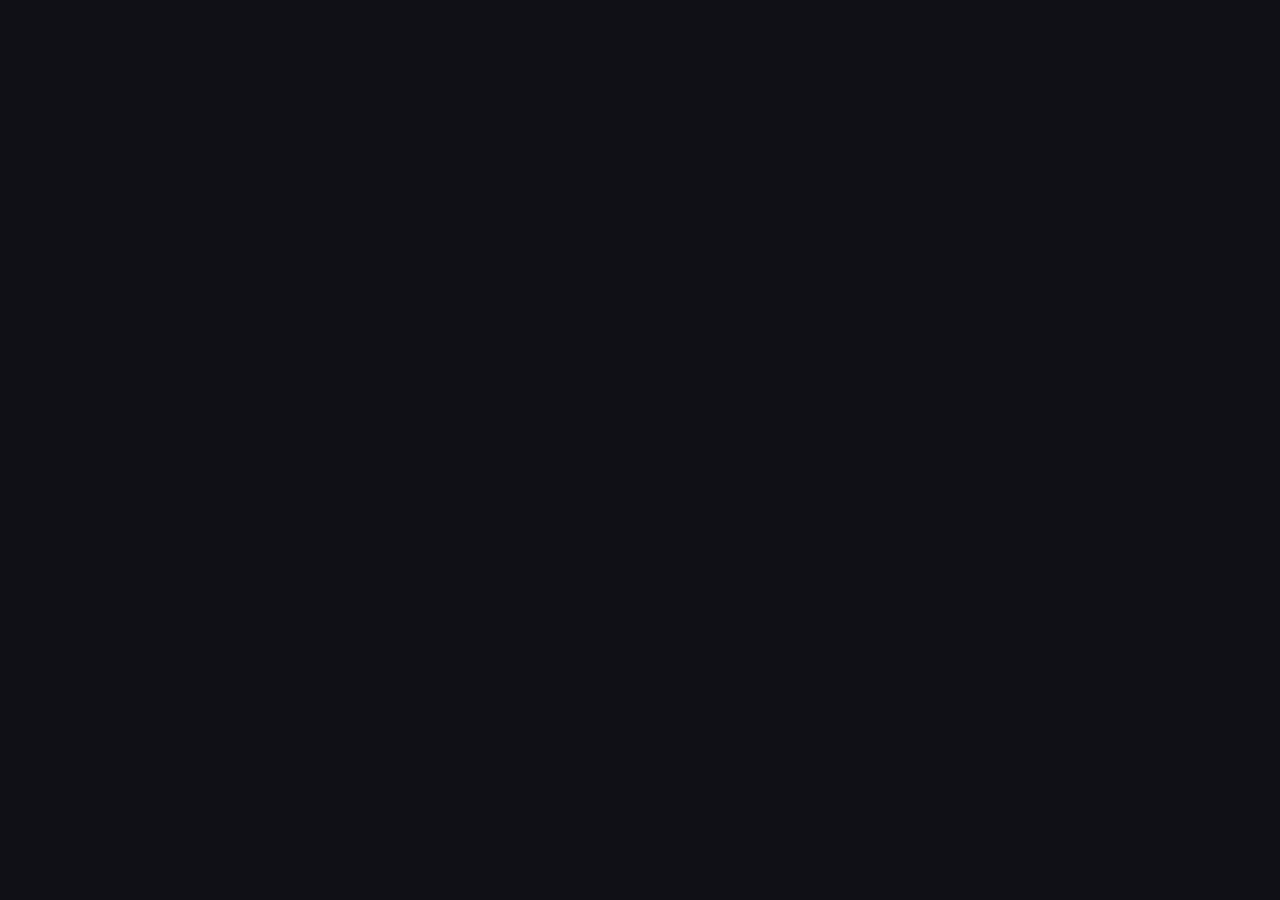
==== commit 5b3c1bdb: "Collega il sito al modulo Richiesta FlyGym" ====
--- a/prova-gratuita/index.html
+++ b/prova-gratuita/index.html
@@ -1,389 +1,17 @@
-<html lang="it"><head><meta charset="UTF-8"><meta name="viewport" content="width=device-width, initial-scale=1.0"><title>Prova Gratuita Palestra</title>
-<link href="css/form.css" rel="stylesheet" type="text/css"><script src="js/validation.js"></script><script src="js/sport-per-sede.js" defer></script><script src="js/data-di-nascita.js" defer></script></head><body class="zf-backgroundBg"><!-- Change or deletion of the name attributes in the input tag will lead to empty values on record submission-->
-<div class="zf-templateWidth"><form action='https://forms.zohopublic.eu/armoniafestival/form/ProvaGratuitaPalestra/formperma/LHUmLcbDrmZRMBsnB0KPkmarmW7mILPn7ayx7v5J_Ic/htmlRecords/submit' name='form'
-method='POST'
-onSubmit='javascript:document.charset="UTF-8"; return zf_ValidateAndSubmit();'
-accept-charset='UTF-8' enctype='multipart/form-data' id='form'>
-<input type="hidden" name="zf_referrer_name" value=""><!-- To Track referrals , place the referrer name within the " " in the above hidden input field -->
-<input type="hidden" name="zf_redirect_url" value=""><!-- To redirect to a specific page after record submission , place the respective url within the " " in the above hidden input field -->
-<input type="hidden" name="zc_gad" value=""><!-- If GCLID is enabled in Zoho CRM Integration, click details of AdWords Ads will be pushed to Zoho CRM -->
-<div class="zf-templateWrapper"><ul class="zf-tempHeadBdr"><li class="zf-tempHeadContBdr"><h2 class="zf-frmTitle">
-<em>Prova Gratuita Palestra</em>
-</h2>
-<p class="zf-frmDesc"></p>
-<div class="zf-clearBoth"></div></li></ul>
-<div class="zf-subContWrap zf-topAlign"><ul>	
-<div class="zf-tempFrmWrapper  zf-large "><label class="zf-labelName"> 
-In quale palestra vuoi allenarti? 
-<em class="zf-important"> *</em> 
-</label>
-<div class="zf-tempContDiv">
-<select class="zf-form-sBox" name="Dropdown" checktype="c1"><option selected="true" value="-Select-">-Select-</option>
-<option value="San Stino di Livenza">San Stino di Livenza</option>
-<option value="Fossalta di Portogruaro">Fossalta di Portogruaro</option>
-<option value="Caorle">Caorle</option>
-<option value="Oderzo">Oderzo</option></select><p id="Dropdown_error" class="zf-errorMessage" style="display:none;">Invalid value</p></div>
-<div class="zf-clearBoth"></div></div>  
-<div class="zf-tempFrmWrapper  zf-large "><label class="zf-labelName"> 
-Seleziona lo sport che ti interessa 
-<em class="zf-important"> *</em> 
-</label>
-<div class="zf-tempContDiv">
-<select class="zf-form-sBox" name="Dropdown1" checktype="c1"><option selected="true" value="-Select-">-Select-</option>
-<option value="Baby Gym">Baby Gym</option>
-<option value="Ginnastica Artistica">Ginnastica Artistica</option>
-<option value="Pilates">Pilates</option>
-<option value="TeamGym">TeamGym</option>
-<option value="Yoga">Yoga</option>
-<option value="Pole Dance">Pole Dance</option>
-<option value="Calisthenics">Calisthenics</option>
-<option value="Kick Boxing Junior (6/12 anni)">Kick Boxing Junior (6/12 anni)</option>
-<option value="Kick Boxing Adulti">Kick Boxing Adulti</option></select><p id="Dropdown1_error" class="zf-errorMessage" style="display:none;">Invalid value</p></div>
-<div class="zf-clearBoth"></div></div>
-<div class="zf-tempFrmWrapper zf-name  zf-namelarge"><label class="zf-labelName"> 
-Come ti chiami? 
-<em class="zf-important"> *</em> 
-</label>
-<div class="zf-tempContDiv zf-twoType">
-<div class="zf-nameWrapper">
-<span> <input type="text" maxlength="255" name="Name_First" fieldType=7 placeholder="Nome"/>
-<label>Proprio                                                            </label> </span>
-<span> <input type="text" maxlength="255" name="Name_Last" fieldType=7 placeholder="Cognome"/>
-<label>Cognome                                                            </label> </span>
-<div class="zf-clearBoth"></div></div><p id="Name_error" class="zf-errorMessage" style="display:none;">Invalid value</p></div><div class="zf-clearBoth"></div></div>
-<div class="zf-tempFrmWrapper  zf-date"><label class="zf-labelName"> Data di nascita
-</label>
-<div class="zf-tempContDiv">
-<span> <input type="date" id="DatePicker" aria-label="Data di nascita: giorno, mese e anno" autocomplete="bday" />
-<input type="hidden" name="Date" checktype="c4" value="" />
-<label for="DatePicker">Giorno / mese / anno</label> </span><div class="zf-clearBoth"></div><p id="Date_error" class="zf-errorMessage" style="display: none;">Invalid value</p></div><div class="zf-clearBoth"></div></div>
-<div id="Address" class="zf-tempFrmWrapper zf-address zf-addrlarge"><label class="zf-labelName"> Comune di residenza 
-<em class="zf-important"> *</em> 
-</label>
-<div class="zf-tempContDiv zf-address">
-<div class="zf-addrCont">
-<div class="address_row_1"> 
-<span class="zf-addresCols"> <input type="text" maxlength="255" name="Address_AddressLine1" checktype="c1" placeholder=""/>
-<label>Indirizzo</label> </span></div>
-<div class="address_row_2"> 
-<span class="zf-addresCols"> <input type="text" maxlength="255" name="Address_AddressLine2" checktype="c1" placeholder=""/>
-<label>Indirizzo, riga 2</label> </span></div>
-<div class="address_row_3"> 
-<span class="zf-addresCols"> <input type="text" maxlength="255" name="Address_City" checktype="c1" placeholder=""/>
-<label>Città</label> </span> 
-<span class="zf-addresCols"> <input type="text" maxlength="255" name="Address_Region" checktype="c1" placeholder=""/>
-<label>Stato/Regione/Provincia</label> </span></div>
-<div class="address_row_4"> 
-<span class="zf-addresCols"> <select class="zf-form-sBox" name="Address_Country" checktype="c1">
-<option value="-Select-">-Selezionare-</option>
-<option >Afghanistan</option>
-<option >Akrotiri</option>
-<option >Albania</option>
-<option >Algeria</option>
-<option >American Samoa</option>
-<option >Andorra</option>
-<option >Angola</option>
-<option >Anguilla</option>
-<option >Antarctica</option>
-<option >Antigua and Barbuda</option>
-<option >Argentina</option>
-<option >Armenia</option>
-<option >Aruba</option>
-<option >Ashmore and Cartier Islands</option>
-<option >Australia</option>
-<option >Austria</option>
-<option >Azerbaijan</option>
-<option >Bahrain</option>
-<option >Bangladesh</option>
-<option >Barbados</option>
-<option >Bassas Da India</option>
-<option >Belarus</option>
-<option >Belgium</option>
-<option >Belize</option>
-<option >Benin</option>
-<option >Bermuda</option>
-<option >Bhutan</option>
-<option >Bolivia</option>
-<option >Bosnia and Herzegovina</option>
-<option >Botswana</option>
-<option >Bouvet Island</option>
-<option >Brazil</option>
-<option >British Indian Ocean Territory</option>
-<option >British Virgin Islands</option>
-<option >Brunei</option>
-<option >Bulgaria</option>
-<option >Burkina Faso</option>
-<option >Burma</option>
-<option >Burundi</option>
-<option >Cambodia</option>
-<option >Cameroon</option>
-<option >Canada</option>
-<option >Cape Verde</option>
-<option >Caribbean Netherlands</option>
-<option >Cayman Islands</option>
-<option >Central African Republic</option>
-<option >Chad</option>
-<option >Chile</option>
-<option >China</option>
-<option >Christmas Island</option>
-<option >Clipperton Island</option>
-<option >Cocos (Keeling) Islands</option>
-<option >Colombia</option>
-<option >Comoros</option>
-<option >Cook Islands</option>
-<option >Coral Sea Islands</option>
-<option >Costa Rica</option>
-<option >Cote D&#39;Ivoire</option>
-<option >Croatia</option>
-<option >Cuba</option>
-<option >Curaçao</option>
-<option >Cyprus</option>
-<option >Czech Republic</option>
-<option >Democratic Republic of the Congo</option>
-<option >Denmark</option>
-<option >Dhekelia</option>
-<option >Djibouti</option>
-<option >Dominica</option>
-<option >Dominican Republic</option>
-<option >Ecuador</option>
-<option >Egypt</option>
-<option >El Salvador</option>
-<option >Equatorial Guinea</option>
-<option >Eritrea</option>
-<option >Estonia</option>
-<option >Ethiopia</option>
-<option >Europa Island</option>
-<option >Falkland Islands (Islas Malvinas)</option>
-<option >Faroe Islands</option>
-<option >Federated States of Micronesia</option>
-<option >Fiji</option>
-<option >Finland</option>
-<option >France</option>
-<option >French Guiana</option>
-<option >French Polynesia</option>
-<option >French Southern and Antarctic Lands</option>
-<option >Gabon</option>
-<option >Gaza Strip</option>
-<option >Georgia</option>
-<option >Germany</option>
-<option >Ghana</option>
-<option >Gibraltar</option>
-<option >Glorioso Islands</option>
-<option >Greece</option>
-<option >Greenland</option>
-<option >Grenada</option>
-<option >Guadeloupe</option>
-<option >Guam</option>
-<option >Guatemala</option>
-<option >Guernsey</option>
-<option >Guinea</option>
-<option >Guinea-bissau</option>
-<option >Guyana</option>
-<option >Haiti</option>
-<option >Heard Island and Mcdonald Islands</option>
-<option >Holy See (Vatican City)</option>
-<option >Honduras</option>
-<option >Hong Kong</option>
-<option >Hungary</option>
-<option >Iceland</option>
-<option >India</option>
-<option >Indonesia</option>
-<option >Iran</option>
-<option >Iraq</option>
-<option >Ireland</option>
-<option >Isle of Man</option>
-<option >Israel</option>
-<option >Italy</option>
-<option >Jamaica</option>
-<option >Jan Mayen</option>
-<option >Japan</option>
-<option >Jersey</option>
-<option >Jordan</option>
-<option >Juan De Nova Island</option>
-<option >Kazakhstan</option>
-<option >Kenya</option>
-<option >Kiribati</option>
-<option >Kosovo</option>
-<option >Kuwait</option>
-<option >Kyrgyzstan</option>
-<option >Laos</option>
-<option >Latvia</option>
-<option >Lebanon</option>
-<option >Lesotho</option>
-<option >Liberia</option>
-<option >Libya</option>
-<option >Liechtenstein</option>
-<option >Lithuania</option>
-<option >Luxembourg</option>
-<option >Macau</option>
-<option >Macedonia</option>
-<option >Madagascar</option>
-<option >Malawi</option>
-<option >Malaysia</option>
-<option >Maldives</option>
-<option >Mali</option>
-<option >Malta</option>
-<option >Marshall Islands</option>
-<option >Martinique</option>
-<option >Mauritania</option>
-<option >Mauritius</option>
-<option >Mayotte</option>
-<option >Mexico</option>
-<option >Moldova</option>
-<option >Monaco</option>
-<option >Mongolia</option>
-<option >Montenegro</option>
-<option >Montserrat</option>
-<option >Morocco</option>
-<option >Mozambique</option>
-<option >Myanmar</option>
-<option >Namibia</option>
-<option >Nauru</option>
-<option >Navassa Island</option>
-<option >Nepal</option>
-<option >Netherlands Antilles</option>
-<option >Netherlands</option>
-<option >New Caledonia</option>
-<option >New Zealand</option>
-<option >Nicaragua</option>
-<option >Niger</option>
-<option >Nigeria</option>
-<option >Niue</option>
-<option >Norfolk Island</option>
-<option >North Korea</option>
-<option >Northern Mariana Islands</option>
-<option >Norway</option>
-<option >Oman</option>
-<option >Pakistan</option>
-<option >Palau</option>
-<option >Palestine</option>
-<option >Panama</option>
-<option >Papua New Guinea</option>
-<option >Paracel Islands</option>
-<option >Paraguay</option>
-<option >Peru</option>
-<option >Philippines</option>
-<option >Pitcairn Islands</option>
-<option >Poland</option>
-<option >Portugal</option>
-<option >Puerto Rico</option>
-<option >Qatar</option>
-<option >Republic of the Congo</option>
-<option >Reunion</option>
-<option >Romania</option>
-<option >Russia</option>
-<option >Rwanda</option>
-<option >Saint Barthélemy</option>
-<option >Saint Helena</option>
-<option >Saint Kitts and Nevis</option>
-<option >Saint Lucia</option>
-<option >Saint Martin</option>
-<option >Saint Pierre and Miquelon</option>
-<option >Saint Vincent and the Grenadines</option>
-<option >Samoa</option>
-<option >San Marino</option>
-<option >Sao Tome and Principe</option>
-<option >Saudi Arabia</option>
-<option >Senegal</option>
-<option >Serbia</option>
-<option >Seychelles</option>
-<option >Sierra Leone</option>
-<option >Singapore</option>
-<option >Sint Maarten</option>
-<option >Slovakia</option>
-<option >Slovenia</option>
-<option >Solomon Islands</option>
-<option >Somalia</option>
-<option >South Africa</option>
-<option >South Georgia and the South Sandwich Islands</option>
-<option >South Korea</option>
-<option >South Sudan</option>
-<option >Spain</option>
-<option >Spratly Islands</option>
-<option >Sri Lanka</option>
-<option >Sudan</option>
-<option >Suriname</option>
-<option >Svalbard</option>
-<option >Swaziland</option>
-<option >Sweden</option>
-<option >Switzerland</option>
-<option >Syria</option>
-<option >Taiwan</option>
-<option >Tajikistan</option>
-<option >Tanzania</option>
-<option >Thailand</option>
-<option >The Bahamas</option>
-<option >The Gambia</option>
-<option >Timor-leste</option>
-<option >Togo</option>
-<option >Tokelau</option>
-<option >Tonga</option>
-<option >Trinidad and Tobago</option>
-<option >Tromelin Island</option>
-<option >Tunisia</option>
-<option >Turkey</option>
-<option >Turkmenistan</option>
-<option >Turks and Caicos Islands</option>
-<option >Tuvalu</option>
-<option >Uganda</option>
-<option >Ukraine</option>
-<option >United Arab Emirates</option>
-<option >United Kingdom</option>
-<option >United States</option>
-<option >Uruguay</option>
-<option >Uzbekistan</option>
-<option >Vanuatu</option>
-<option >Venezuela</option>
-<option >Vietnam</option>
-<option >Virgin Islands</option>
-<option >Wake Island</option>
-<option >Wallis and Futuna</option>
-<option >West Bank</option>
-<option >Western Sahara</option>
-<option >Yemen</option>
-<option >Zambia</option>
-<option >Zimbabwe</option>
-<option >Åland Islands</option></select>
-<label>Paese</label> </span></div>
-<div class="zf-clearBoth"></div><p id="Address_error" class="zf-errorMessage" style="display:none;">Invalid value</p></div></div><div class="zf-eclearBoth"></div></div>
-<div class="zf-tempFrmWrapper zf-currency zf-clarge"><label class="zf-labelName"> Codice Fiscale <em class="zf-important"> *
-</em> 
-</label>
-<div class="zf-tempContDiv"><div>
-<input type="text" name="Currency" checktype="c3" value="" maxlength="50" placeholder="" />
-<span>USD</span> 
-<div class="zf-clearBoth"></div></div><p id="Currency_error" class="zf-errorMessage" style="display: none;">Invalid value</p> </div><div class="zf-clearBoth"></div></div>
-<div class="zf-tempFrmWrapper  zf-large "><label class="zf-labelName">  
-Email 
-<em class="zf-important"> *</em> 
-</label>
-<div class="zf-tempContDiv">
-<span> 
-<input type="text" name="Email" checktype="c5" value="" maxlength="255" fieldType=9 placeholder="" /> </span><p id="Email_error" class="zf-errorMessage" style="display: none;">Invalid value</p></div><div class="zf-clearBoth"></div></div>
-<div  class="zf-tempFrmWrapper zf- zf-large "><label class="zf-labelName"> Numero di telefono
-<em class="zf-important"> *</em>
-</label>
-<div class="zf-tempContDiv zf-phonefld">
-<div
-class="zf-phwrapper zf-phNumber" 
->
-<span> <input type="text" compname="PhoneNumber" name="PhoneNumber_countrycode" maxlength="20" checktype="c7" value="" phoneFormat="1" isCountryCodeEnabled=false fieldType="11" id="international_PhoneNumber_countrycode" valType="number" phoneFormatType="1" placeholder="" />
-<label>Numero</label> </span>
-<div class="zf-clearBoth"></div></div><p id="PhoneNumber_error" class="zf-errorMessage" style="display:none;">Invalid value</p></div><div class="zf-clearBoth"></div></div>
-<div class="zf-checkbox zf-tempFrmWrapper zf-oneColumns"><label class="zf-labelName">
-Dichiaro di aver letto l&#39;<a class="zf-privacyLink" href="../privacy.html" target="_blank" rel="noopener noreferrer">Informativa Privacy</a> e acconsento al trattamento dei miei dati personali ai fini della gestione della richiesta di prova gratuita. 
-<em class="zf-important">*</em> 
-</label>
-<div class="zf-tempContDiv">
-<div class="zf-overflow">
-<span class="zf-multiAttType"> 
-<input class="zf-checkBoxType" type="checkbox" id="Checkbox_1" name="Checkbox" checktype="c1" value="Sì"/>
-<label for="Checkbox_1" class="zf-checkChoice">Sì</label> </span>
-<div class="zf-clearBoth"></div></div><p id="Checkbox_error" class="zf-errorMessage" style="display:none;">Invalid value</p></div><div class="zf-clearBoth"></div></div>
-</ul></div><ul><li class="zf-fmFooter"><button class="zf-submitColor">Submit</button></li></ul></div></form></div><script type="text/javascript">var dateAndMonthRegexFormateArray = zf_SetDateAndMonthRegexBasedOnDateFormate('dd-MMM-yyyy');
-var zf_DateRegex = new RegExp(dateAndMonthRegexFormateArray[0]);
-var zf_MonthYearRegex = new RegExp(dateAndMonthRegexFormateArray[1]);
-var zf_MandArray = [ "Dropdown", "Dropdown1", "Name_First", "Name_Last", "Address_AddressLine1", "Address_AddressLine2", "Address_City", "Address_Region", "Address_Country", "Currency", "Email", "PhoneNumber_countrycode", "Checkbox"]; 
-var zf_FieldArray = [ "Dropdown", "Dropdown1", "Name_First", "Name_Last", "Date", "Address_AddressLine1", "Address_AddressLine2", "Address_City", "Address_Region", "Address_Country", "Currency", "Email", "PhoneNumber_countrycode", "Checkbox"]; 
-var isSalesIQIntegrationEnabled = false;
-var salesIQFieldsArray = [];</script></body>
+<!DOCTYPE html>
+<html lang="it">
+<head>
+  <meta charset="UTF-8">
+  <meta name="viewport" content="width=device-width, initial-scale=1.0">
+  <title>Richiesta Fly Gym | Prenota una prova</title>
+  <meta name="description" content="Compila il modulo Fly Gym per richiedere informazioni, prenotare una prova o iscriverti a un corso.">
+  <style>
+    html, body { margin: 0; min-height: 100%; background: #101016; }
+    body { min-height: 100vh; }
+    iframe { display: block; width: 100%; min-height: 100vh; border: 0; background: #101016; }
+  </style>
+</head>
+<body>
+  <iframe height="500" width="100%" frameborder="0" allowtransparency="true" scrolling="auto" src="https://creatorapp.zohopublic.eu/info_flygym/flygym/form-embed/Richiesta_FlyGym/us9bpQ6bweK4eadNVCMXs951DywGJDGbOkMXXrzfWOxeg2EeaJZ8H4wzX5CGRpNsueu4dTN3XzuMkmwxj35O26tNx0NY7uE4xjr6?zc_Header=false&amp;zc_BgClr=_101016&amp;zc_BdrClr=_101016&amp;zc_LblFont=Arial&amp;zc_LblFontClr=_f5f5f7&amp;zc_LblFontSize=15px&amp;zc_InpClr=_20202a&amp;zc_InpFieldFont=Arial&amp;zc_InpFieldFontClr=_ffffff&amp;zc_InpFieldFontSize=16px&amp;zc_InpFieldHeight=44px&amp;zc_FtrClr=_101016&amp;zc_BtnBgClr=_ff6f1d&amp;zc_BtnClr=_101016&amp;zc_BtnFont=Arial&amp;zc_BtnFontSize=16px&amp;zc_BtnMovrBgClr=_ff8e4d&amp;zc_BtnMovrClr=_101016" title="Richiesta Fly Gym"></iframe>
+</body>
+</html>
